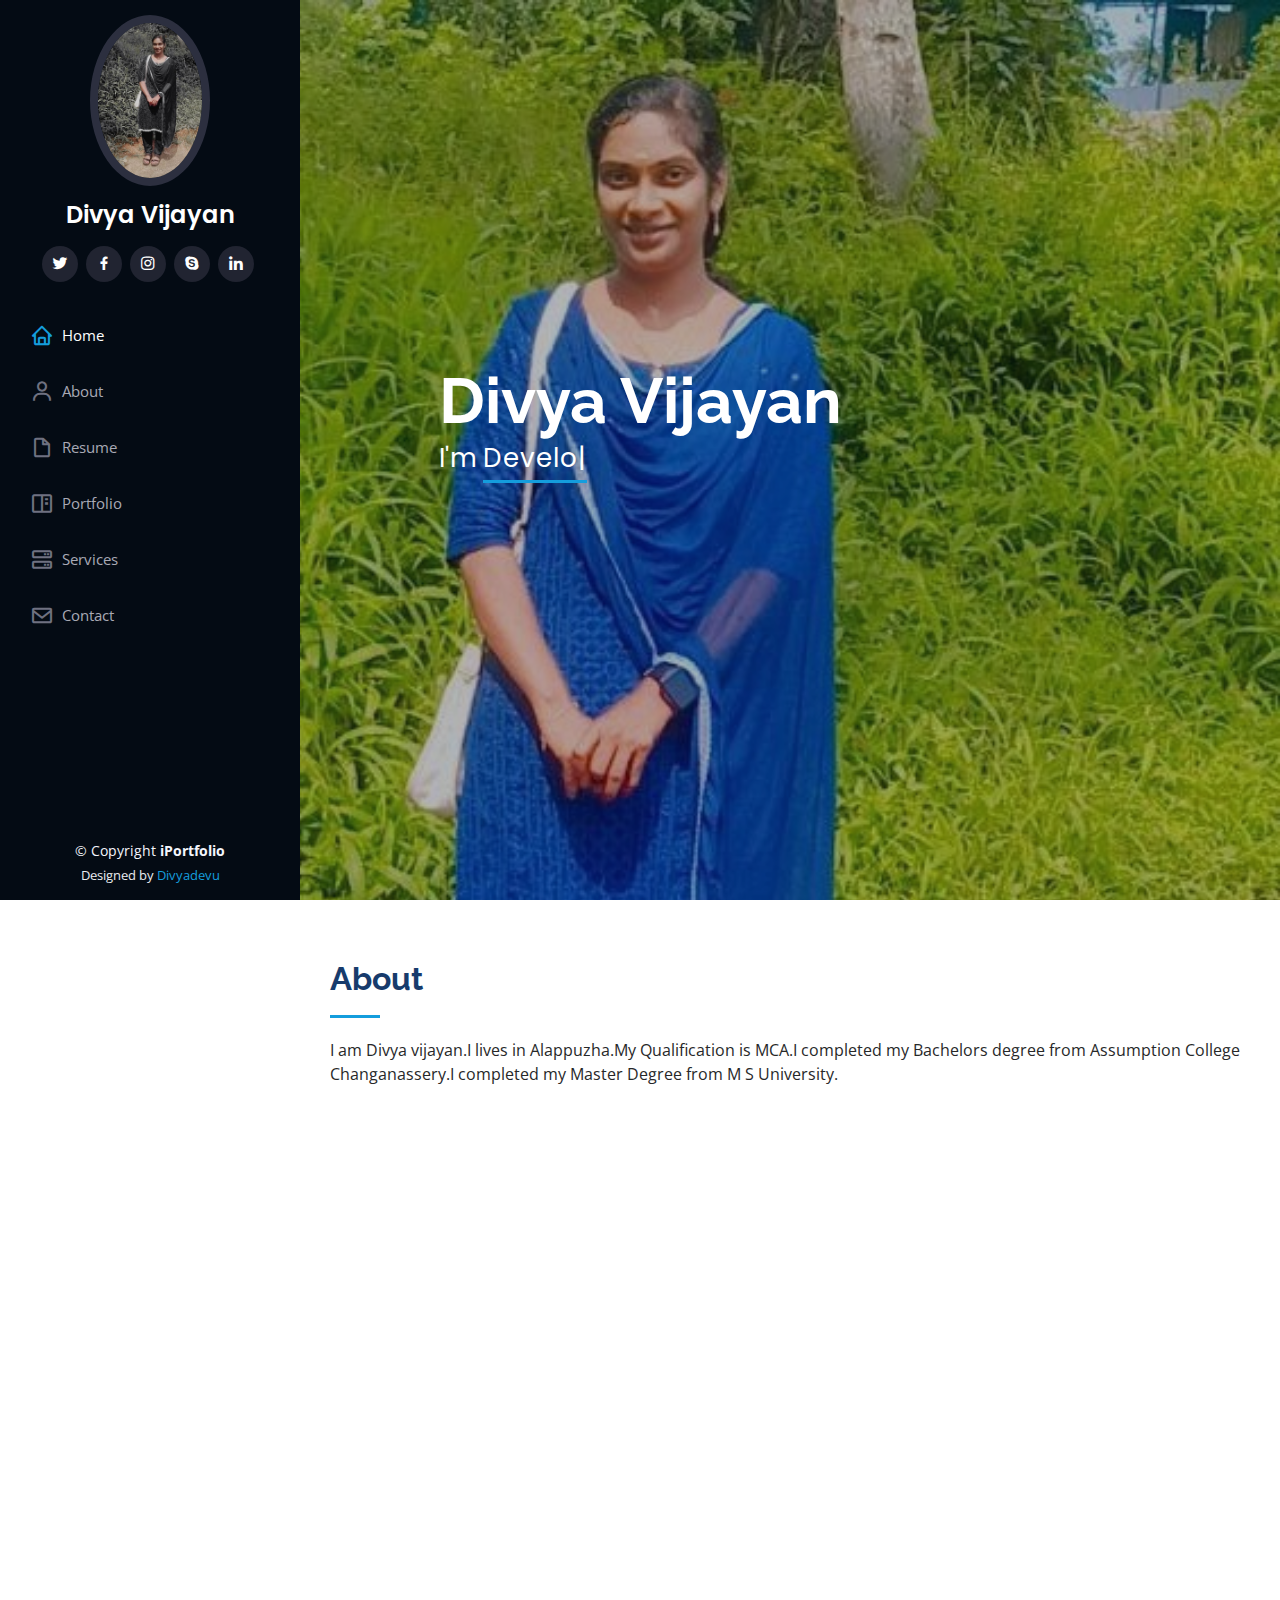
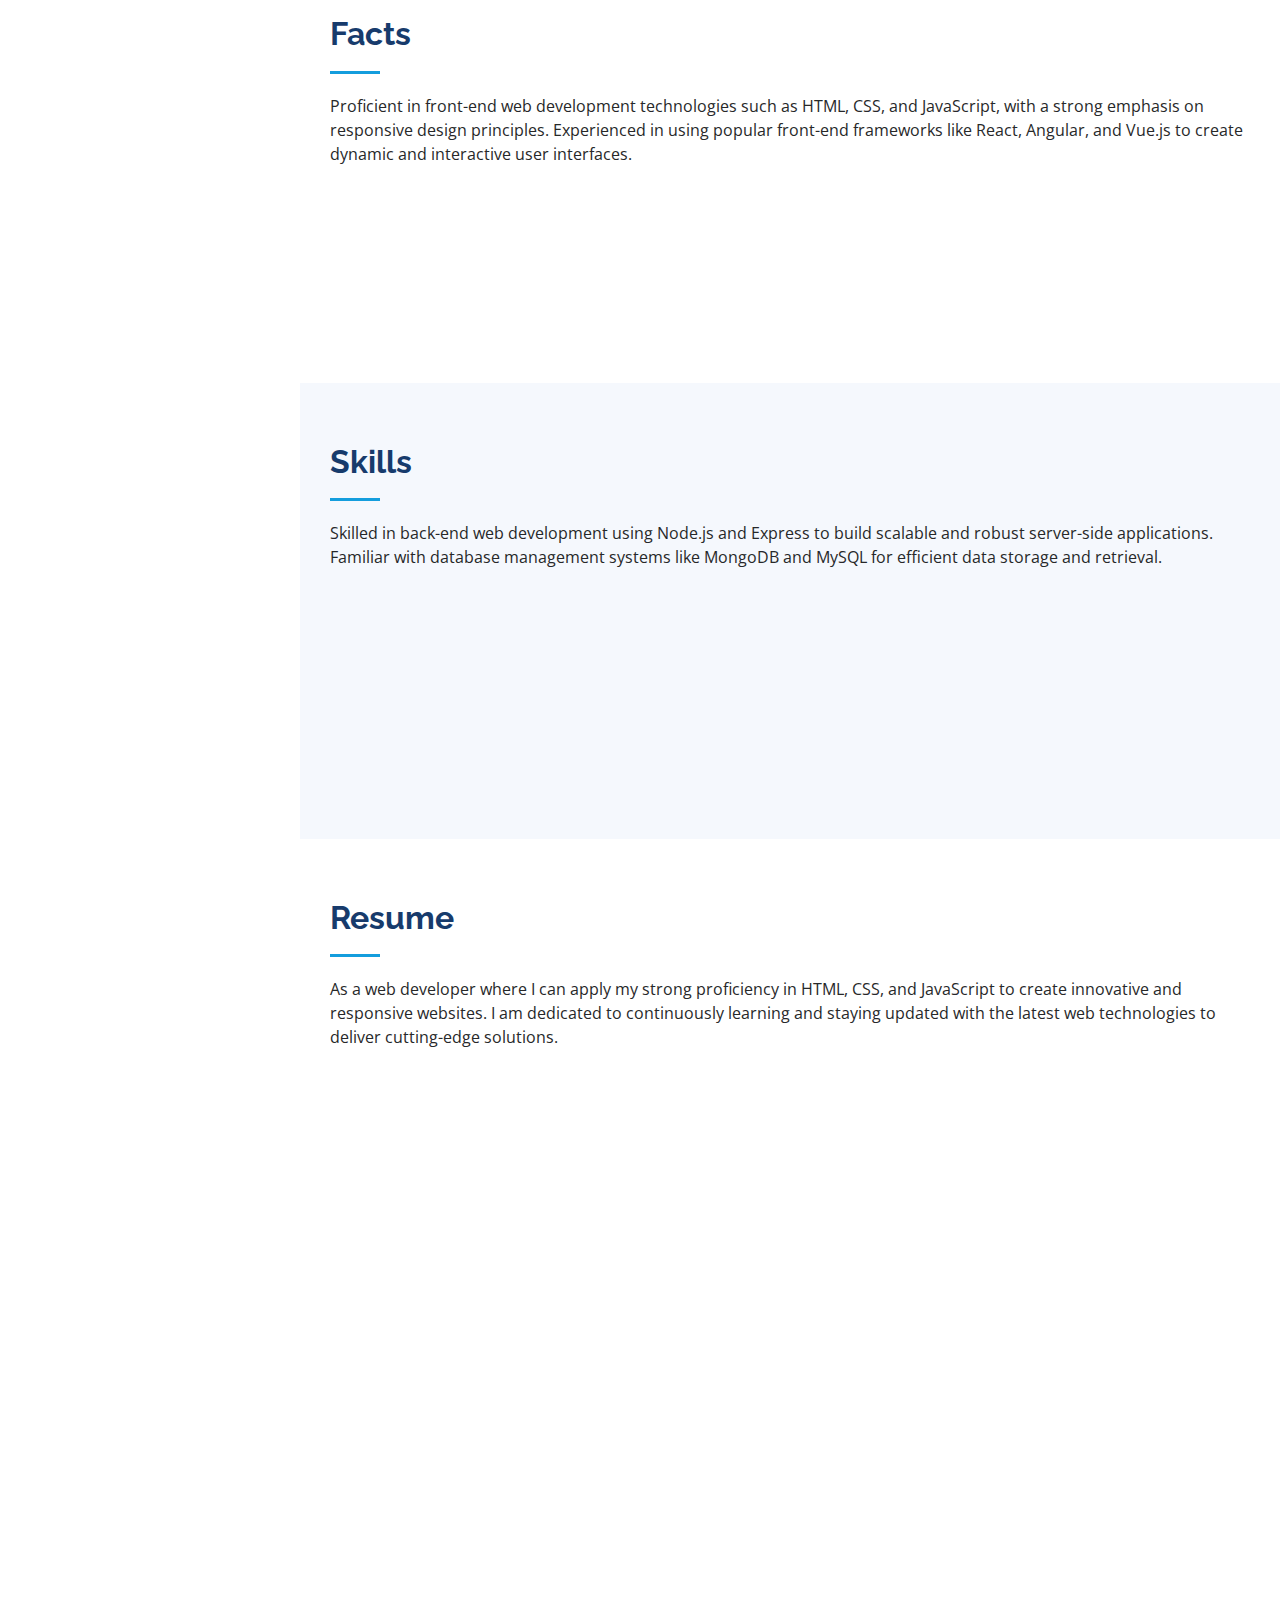
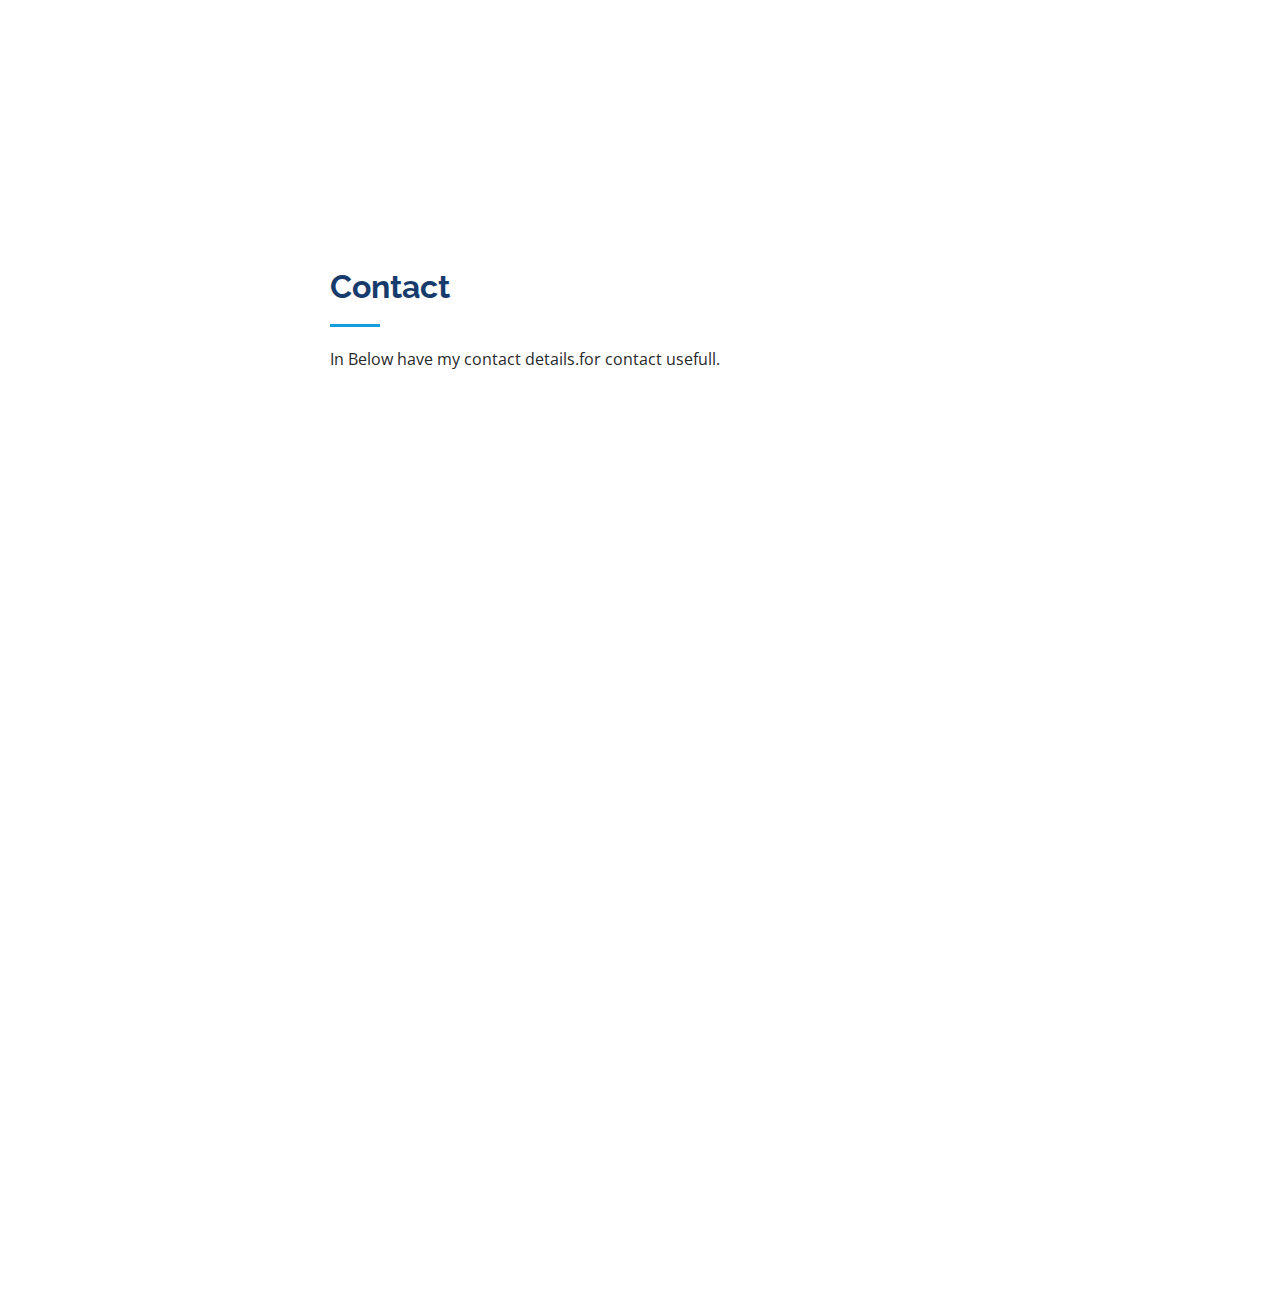
==== index.html @ 423bec18 "Initial commit" ====
<!DOCTYPE html>
<html lang="en">
    <head>
        <meta charset="utf-8" />
        <meta content="width=device-width, initial-scale=1.0" name="viewport" />

        <title>iPortfolio Bootstrap Template - Index</title>
        <meta content="" name="description" />
        <meta content="" name="keywords" />

        <!-- Favicons -->
        <link href="assets/img/favicon.png" rel="icon" />
        <link href="assets/img/apple-touch-icon.png" rel="apple-touch-icon" />

        <!-- Google Fonts -->
        <link
            href="https://fonts.googleapis.com/css?family=Open+Sans:300,300i,400,400i,600,600i,700,700i|Raleway:300,300i,400,400i,500,500i,600,600i,700,700i|Poppins:300,300i,400,400i,500,500i,600,600i,700,700i"
            rel="stylesheet"
        />

        <!-- Vendor CSS Files -->
        <link href="assets/vendor/aos/aos.css" rel="stylesheet" />
        <link href="assets/vendor/bootstrap/css/bootstrap.min.css" rel="stylesheet" />
        <link href="assets/vendor/bootstrap-icons/bootstrap-icons.css" rel="stylesheet" />
        <link href="assets/vendor/boxicons/css/boxicons.min.css" rel="stylesheet" />
        <link href="assets/vendor/glightbox/css/glightbox.min.css" rel="stylesheet" />
        <link href="assets/vendor/swiper/swiper-bundle.min.css" rel="stylesheet" />

        <!-- Template Main CSS File -->
        <link href="assets/css/style.css" rel="stylesheet" />

        <!-- =======================================================
  * Template Name: iPortfolio
  * Updated: May 30 2023 with Bootstrap v5.3.0
  * Template URL: https://bootstrapmade.com/iportfolio-bootstrap-portfolio-websites-template/
  * Author: BootstrapMade.com
  * License: https://bootstrapmade.com/license/
  ======================================================== -->
    </head>

    <body>
        <!-- ======= Mobile nav toggle button ======= -->
        <i class="bi bi-list mobile-nav-toggle d-xl-none"></i>

        <!-- ======= Header ======= -->
        <header id="header">
            <div class="d-flex flex-column">
                <div class="profile">
                    <img src="assets/img/ddd.jpg" alt="" class="img-fluid rounded-circle" />
                    <h1 class="text-light"><a href="index.html">Divya Vijayan</a></h1>
                    <div class="social-links mt-3 text-center">
                        <a href="#" class="twitter"><i class="bx bxl-twitter"></i></a>
                        <a href="#" class="facebook"><i class="bx bxl-facebook"></i></a>
                        <a href="#" class="instagram"><i class="bx bxl-instagram"></i></a>
                        <a href="#" class="google-plus"><i class="bx bxl-skype"></i></a>
                        <a href="#" class="linkedin"><i class="bx bxl-linkedin"></i></a>
                    </div>
                </div>

                <nav id="navbar" class="nav-menu navbar">
                    <ul>
                        <li>
                            <a href="#hero" class="nav-link scrollto active"
                                ><i class="bx bx-home"></i> <span>Home</span></a
                            >
                        </li>
                        <li>
                            <a href="#about" class="nav-link scrollto"><i class="bx bx-user"></i> <span>About</span></a>
                        </li>
                        <li>
                            <a href="#resume" class="nav-link scrollto"
                                ><i class="bx bx-file-blank"></i> <span>Resume</span></a
                            >
                        </li>
                        <li>
                            <a href="#portfolio" class="nav-link scrollto"
                                ><i class="bx bx-book-content"></i> <span>Portfolio</span></a
                            >
                        </li>
                        <li>
                            <a href="#services" class="nav-link scrollto"
                                ><i class="bx bx-server"></i> <span>Services</span></a
                            >
                        </li>
                        <li>
                            <a href="#contact" class="nav-link scrollto"
                                ><i class="bx bx-envelope"></i> <span>Contact</span></a
                            >
                        </li>
                    </ul>
                </nav>
                <!-- .nav-menu -->
            </div>
        </header>
        <!-- End Header -->

        <!-- ======= Hero Section ======= -->
        <section id="hero" class="d-flex flex-column justify-content-center align-items-center">
            <div class="hero-container" data-aos="fade-in">
                <h1>Divya Vijayan</h1>
                <p>I'm <span class="typed" data-typed-items="Developer, Freelancer, Photographer"></span></p>
            </div>
        </section>
        <!-- End Hero -->

        <main id="main">
            <!-- ======= About Section ======= -->
            <section id="about" class="about">
                <div class="container">
                    <div class="section-title">
                        <h2>About</h2>
                        <p>
                            I am Divya vijayan.I lives in Alappuzha.My Qualification is MCA.I completed my Bachelors degree
                            from Assumption College Changanassery.I completed my Master Degree from M S University.
                        </p>
                    </div>

                    <div class="row">
                        <div class="col-lg-4" data-aos="fade-right">
                            <img src="assets/img/profile-img1.jpg" class="img-fluid" alt="" />
                        </div>
                        <div class="col-lg-8 pt-4 pt-lg-0 content" data-aos="fade-left">
                            <h3>Web Developer.</h3>
                            <p class="fst-italic">I have 2 years of Experience in development field.</p>
                            <div class="row">
                                <div class="col-lg-6">
                                    <ul>
                                        <li>
                                            <i class="bi bi-chevron-right"></i> <strong>Birthday:</strong>
                                            <span>1 March 199</span>
                                        </li>
                                        <li>
                                            <i class="bi bi-chevron-right"></i> <strong>Website:</strong>
                                            <span>www.divyadevu.com</span>
                                        </li>
                                        <li>
                                            <i class="bi bi-chevron-right"></i> <strong>Phone:</strong>
                                            <span>+91 9656734289</span>
                                        </li>
                                        <li>
                                            <i class="bi bi-chevron-right"></i> <strong>City:</strong>
                                            <span>India, Asia</span>
                                        </li>
                                    </ul>
                                </div>
                                <div class="col-lg-6">
                                    <ul>
                                        <li><i class="bi bi-chevron-right"></i> <strong>Age:</strong> <span>30</span></li>
                                        <li>
                                            <i class="bi bi-chevron-right"></i> <strong>Degree:</strong> <span>Master</span>
                                        </li>
                                        <li>
                                            <i class="bi bi-chevron-right"></i> <strong>PhEmailone:</strong>
                                            <span>divyakalloorkattu@gmail.com</span>
                                        </li>
                                        <li>
                                            <i class="bi bi-chevron-right"></i> <strong>Freelance:</strong>
                                            <span>Available</span>
                                        </li>
                                    </ul>
                                </div>
                            </div>
                            <p>
                                Proficient in front-end web development technologies such as HTML, CSS, and JavaScript, with
                                a strong emphasis on responsive design principles.
                            </p>
                        </div>
                    </div>
                </div>
            </section>
            <!-- End About Section -->

            <!-- ======= Facts Section ======= -->
            <section id="facts" class="facts">
                <div class="container">
                    <div class="section-title">
                        <h2>Facts</h2>
                        <p>
                            Proficient in front-end web development technologies such as HTML, CSS, and JavaScript, with a
                            strong emphasis on responsive design principles. Experienced in using popular front-end
                            frameworks like React, Angular, and Vue.js to create dynamic and interactive user interfaces.
                        </p>
                    </div>

                    <div class="row no-gutters">
                        <div class="col-lg-3 col-md-6 d-md-flex align-items-md-stretch" data-aos="fade-up">
                            <div class="count-box">
                                <i class="bi bi-emoji-smile"></i>
                                <span
                                    data-purecounter-start="0"
                                    data-purecounter-end="232"
                                    data-purecounter-duration="1"
                                    class="purecounter"
                                ></span>
                                <p><strong>Happy Clients</strong></p>
                            </div>
                        </div>

                        <div
                            class="col-lg-3 col-md-6 d-md-flex align-items-md-stretch"
                            data-aos="fade-up"
                            data-aos-delay="100"
                        >
                            <div class="count-box">
                                <i class="bi bi-journal-richtext"></i>
                                <span
                                    data-purecounter-start="0"
                                    data-purecounter-end="521"
                                    data-purecounter-duration="1"
                                    class="purecounter"
                                ></span>
                                <p><strong>Projects</strong> 8</p>
                            </div>
                        </div>

                        <div
                            class="col-lg-3 col-md-6 d-md-flex align-items-md-stretch"
                            data-aos="fade-up"
                            data-aos-delay="200"
                        >
                            <div class="count-box">
                                <i class="bi bi-headset"></i>
                                <span
                                    data-purecounter-start="0"
                                    data-purecounter-end="1453"
                                    data-purecounter-duration="1"
                                    class="purecounter"
                                ></span>
                                <p><strong>12 Hours of Support</strong></p>
                            </div>
                        </div>
                    </div>
                </div>
            </section>
            <!-- End Facts Section -->

            <!-- ======= Skills Section ======= -->
            <section id="skills" class="skills section-bg">
                <div class="container">
                    <div class="section-title">
                        <h2>Skills</h2>
                        <p>
                            Skilled in back-end web development using Node.js and Express to build scalable and robust
                            server-side applications. Familiar with database management systems like MongoDB and MySQL for
                            efficient data storage and retrieval.
                        </p>
                    </div>

                    <div class="row skills-content">
                        <div class="col-lg-6" data-aos="fade-up">
                            <div class="progress">
                                <span class="skill">HTML <i class="val">100%</i></span>
                                <div class="progress-bar-wrap">
                                    <div
                                        class="progress-bar"
                                        role="progressbar"
                                        aria-valuenow="100"
                                        aria-valuemin="0"
                                        aria-valuemax="100"
                                    ></div>
                                </div>
                            </div>

                            <div class="progress">
                                <span class="skill">CSS <i class="val">90%</i></span>
                                <div class="progress-bar-wrap">
                                    <div
                                        class="progress-bar"
                                        role="progressbar"
                                        aria-valuenow="90"
                                        aria-valuemin="0"
                                        aria-valuemax="100"
                                    ></div>
                                </div>
                            </div>

                            <div class="progress">
                                <span class="skill">JavaScript <i class="val">75%</i></span>
                                <div class="progress-bar-wrap">
                                    <div
                                        class="progress-bar"
                                        role="progressbar"
                                        aria-valuenow="75"
                                        aria-valuemin="0"
                                        aria-valuemax="100"
                                    ></div>
                                </div>
                            </div>
                        </div>

                        <div class="col-lg-6" data-aos="fade-up" data-aos-delay="100">
                            <div class="progress">
                                <span class="skill">PHP <i class="val">90%</i></span>
                                <div class="progress-bar-wrap">
                                    <div
                                        class="progress-bar"
                                        role="progressbar"
                                        aria-valuenow="80"
                                        aria-valuemin="0"
                                        aria-valuemax="100"
                                    ></div>
                                </div>
                            </div>

                            <div class="progress">
                                <span class="skill">WordPress/CMS <i class="val">90%</i></span>
                                <div class="progress-bar-wrap">
                                    <div
                                        class="progress-bar"
                                        role="progressbar"
                                        aria-valuenow="90"
                                        aria-valuemin="0"
                                        aria-valuemax="100"
                                    ></div>
                                </div>
                            </div>

                            <div class="progress">
                                <span class="skill">Bootstrap<i class="val">85%</i></span>
                                <div class="progress-bar-wrap">
                                    <div
                                        class="progress-bar"
                                        role="progressbar"
                                        aria-valuenow="55"
                                        aria-valuemin="0"
                                        aria-valuemax="100"
                                    ></div>
                                </div>
                            </div>
                        </div>
                    </div>
                </div>
            </section>
            <!-- End Skills Section -->

            <!-- ======= Resume Section ======= -->
            <section id="resume" class="resume">
                <div class="container">
                    <div class="section-title">
                        <h2>Resume</h2>
                        <p>
                            As a web developer where I can apply my strong proficiency in HTML, CSS, and JavaScript to
                            create innovative and responsive websites. I am dedicated to continuously learning and staying
                            updated with the latest web technologies to deliver cutting-edge solutions.
                        </p>
                    </div>

                    <div class="row">
                        <div class="col-lg-6" data-aos="fade-up">
                            <h3 class="resume-title">Sumary</h3>
                            <div class="resume-item pb-0">
                                <h4>Divya Vijayan</h4>
                                <p>
                                    <em
                                        >Innovative and deadline-driven web veloper with years of experience designing and
                                        developping from initial concept to final, polished deliverable.</em
                                    >
                                </p>
                                <ul>
                                    <li>City,Chengannur</li>
                                    <li>8921954051</li>
                                    <li>divyakalloorkattu@gmail.com</li>
                                </ul>
                            </div>

                            <h3 class="resume-title">Education</h3>
                            <div class="resume-item">
                                <h4>Master of Computer Science</h4>
                                <h5>2016 - 2018</h5>
                                <p><em>MS University Tamilnadu (in distance)</em></p>
                                <p>My Masters Degree is taken at distance.</p>
                            </div>
                            <div class="resume-item">
                                <h4>Bachelors degree</h4>
                                <h5>2010 - 2013</h5>
                                <p><em>Assumption College changanassery.</em></p>
                                <p>Computer Science is the main subject</p>
                            </div>
                        </div>
                        <div class="col-lg-6" data-aos="fade-up" data-aos-delay="100">
                            <h3 class="resume-title">Professional Experience</h3>
                            <div class="resume-item">
                                <h4>Faculty at Computer Science Department</h4>
                                <h5>2016 - 2020</h5>
                                <p><em>Chengannur ,Alappuzha </em></p>
                                <ul>
                                    <li>I have 5 Years of Experience in teaching filed</li>
                                    <li>Support for MS Office Lab</li>
                                </ul>
                            </div>
                            <div class="resume-item">
                                <h4>Web Developer</h4>
                                <h5>2020 - 2023</h5>
                                <p><em>SERT Chengannur</em></p>
                                <ul>
                                    <li>I am woring as a Project Supporter for Computer Science Batch</li>
                                    <li>I already Managed Lot of Students.</li>
                                </ul>
                            </div>
                        </div>
                    </div>
                </div>
            </section>
            <!-- End Resume Section -->

            <!-- ======= Contact Section ======= -->
            <section id="contact" class="contact">
                <div class="container">
                    <div class="section-title">
                        <h2>Contact</h2>
                        <p>In Below have my contact details.for contact usefull.</p>
                    </div>

                    <div class="row" data-aos="fade-in">
                        <div class="col-lg-5 d-flex align-items-stretch">
                            <div class="info">
                                <div class="address">
                                    <i class="bi bi-geo-alt"></i>
                                    <h4>Location:</h4>
                                    <p>Chengannur,Alappuzha,Kerala</p>
                                </div>

                                <div class="email">
                                    <i class="bi bi-envelope"></i>
                                    <h4>Email:</h4>
                                    <p>divyakalloorkattu@gmail.com</p>
                                </div>

                                <div class="phone">
                                    <i class="bi bi-phone"></i>
                                    <h4>Call:</h4>
                                    <p>+91 9656734289 / +91 8921954051</p>
                                </div>

                                <iframe
                                    src="https://www.google.com/maps/embed?pb=!1m18!1m12!1m3!1d15748.394155784825!2d76.6125584!3d9.3245364!2m3!1f0!2f0!3f0!3m2!1i1024!2i768!4f13.1!3m3!1m2!1s0x3b0622eb1a82ef97%3A0xf573ccb29d01a039!2sChengannur%2C%20Kerala!5e0!3m2!1sen!2sin!4v1687541942249!5m2!1sen!2sin"
                                    width="600"
                                    height="450"
                                    style="border: 0"
                                    allowfullscreen=""
                                    loading="lazy"
                                    referrerpolicy="no-referrer-when-downgrade"
                                ></iframe>
                            </div>
                        </div>

                        <div class="col-lg-7 mt-5 mt-lg-0 d-flex align-items-stretch">
                            <form action="forms/contact.php" method="post" role="form" class="php-email-form">
                                <div class="row">
                                    <div class="form-group col-md-6">
                                        <label for="name">Your Name</label>
                                        <input type="text" name="name" class="form-control" id="name" required />
                                    </div>
                                    <div class="form-group col-md-6">
                                        <label for="name">Your Email</label>
                                        <input type="email" class="form-control" name="email" id="email" required />
                                    </div>
                                </div>
                                <div class="form-group">
                                    <label for="name">Subject</label>
                                    <input type="text" class="form-control" name="subject" id="subject" required />
                                </div>
                                <div class="form-group">
                                    <label for="name">Message</label>
                                    <textarea class="form-control" name="message" rows="10" required></textarea>
                                </div>
                                <div class="my-3">
                                    <div class="loading">Loading</div>
                                    <div class="error-message"></div>
                                    <div class="sent-message">Your message has been sent. Thank you!</div>
                                </div>
                                <div class="text-center"><button type="submit">Send Message</button></div>
                            </form>
                        </div>
                    </div>
                </div>
            </section>
            <!-- End Contact Section -->
        </main>
        <!-- End #main -->

        <!-- ======= Footer ======= -->
        <footer id="footer">
            <div class="container">
                <div class="copyright">
                    &copy; Copyright <strong><span>iPortfolio</span></strong>
                </div>
                <div class="credits">
                    <!-- All the links in the footer should remain intact. -->
                    <!-- You can delete the links only if you purchased the pro version. -->
                    <!-- Licensing information: https://bootstrapmade.com/license/ -->
                    <!-- Purchase the pro version with working PHP/AJAX contact form: https://bootstrapmade.com/iportfolio-bootstrap-portfolio-websites-template/ -->
                    Designed by <a href="https://bootstrapmade.com/">Divyadevu</a>
                </div>
            </div>
        </footer>
        <!-- End  Footer -->

        <a href="#" class="back-to-top d-flex align-items-center justify-content-center"
            ><i class="bi bi-arrow-up-short"></i
        ></a>

        <!-- Vendor JS Files -->
        <script src="assets/vendor/purecounter/purecounter_vanilla.js"></script>
        <script src="assets/vendor/aos/aos.js"></script>
        <script src="assets/vendor/bootstrap/js/bootstrap.bundle.min.js"></script>
        <script src="assets/vendor/glightbox/js/glightbox.min.js"></script>
        <script src="assets/vendor/isotope-layout/isotope.pkgd.min.js"></script>
        <script src="assets/vendor/swiper/swiper-bundle.min.js"></script>
        <script src="assets/vendor/typed.js/typed.umd.js"></script>
        <script src="assets/vendor/waypoints/noframework.waypoints.js"></script>
        <script src="assets/vendor/php-email-form/validate.js"></script>

        <!-- Template Main JS File -->
        <script src="assets/js/main.js"></script>
    </body>
</html>
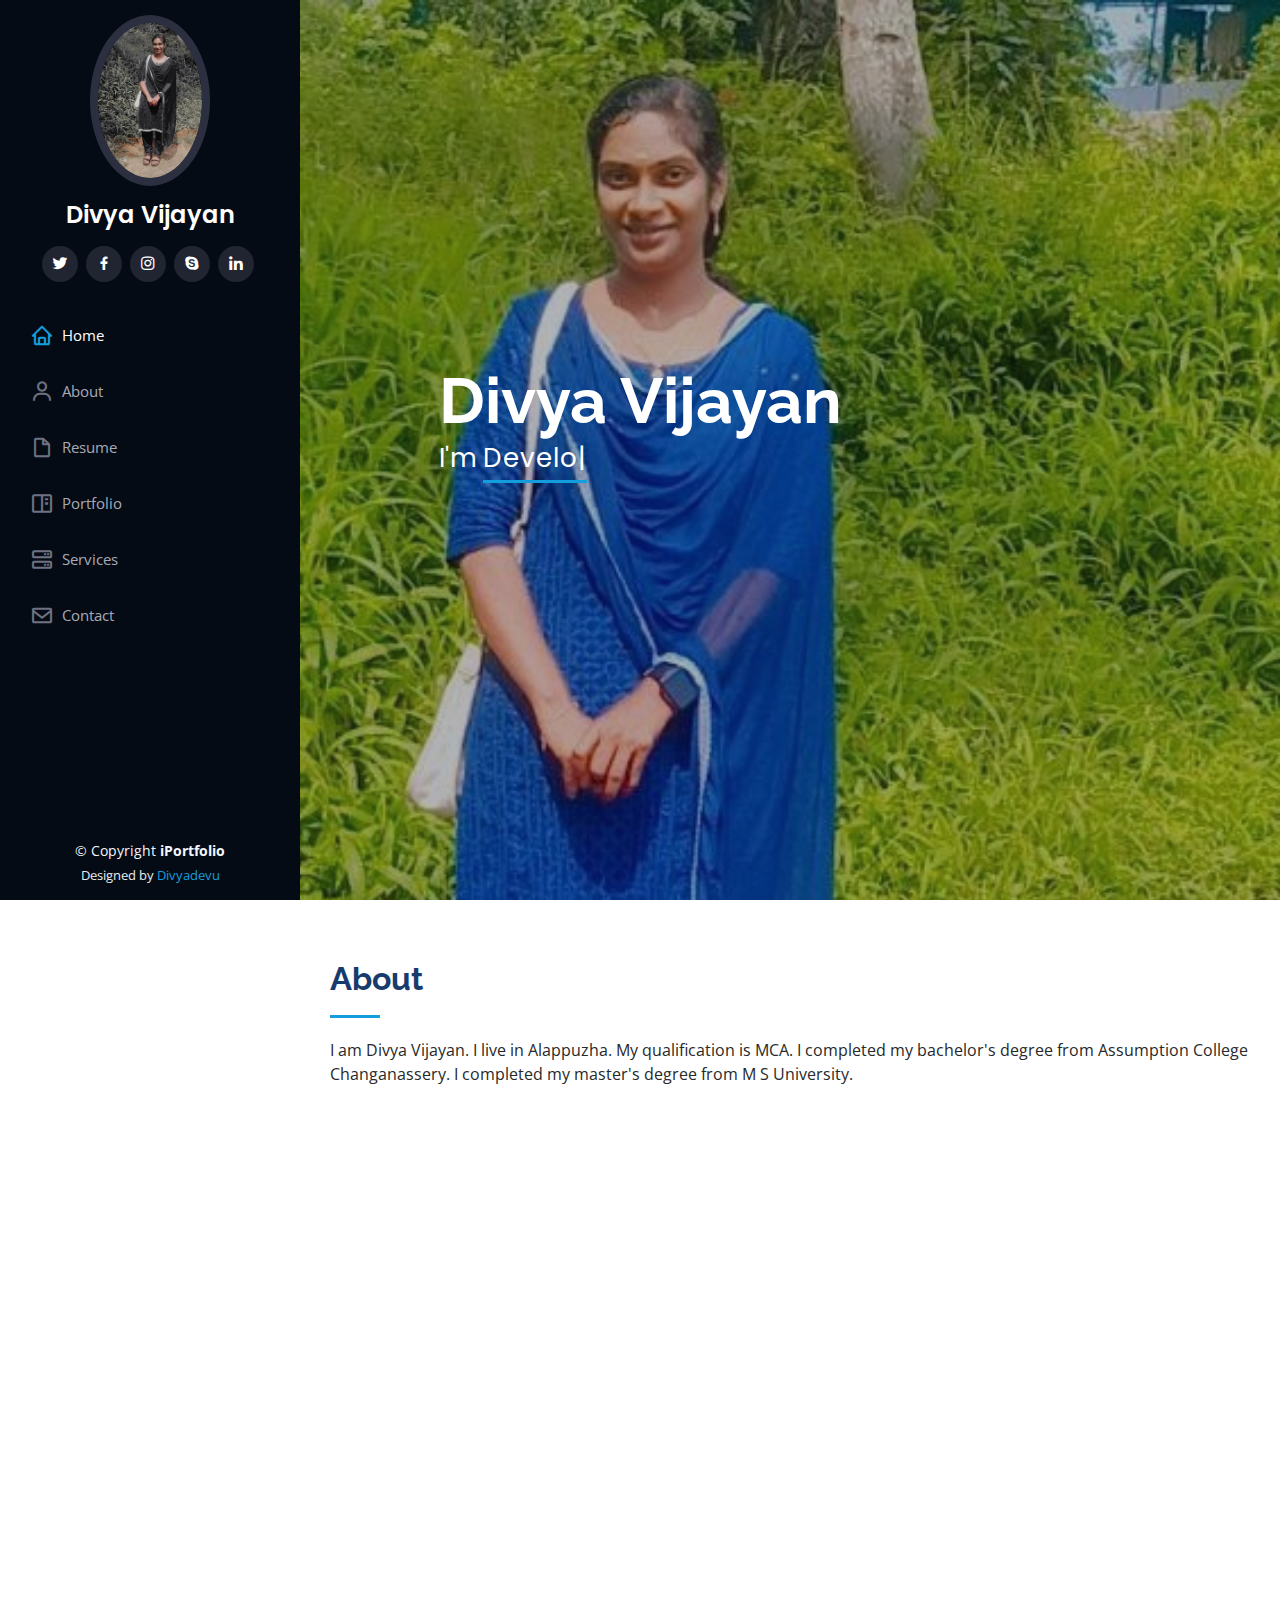
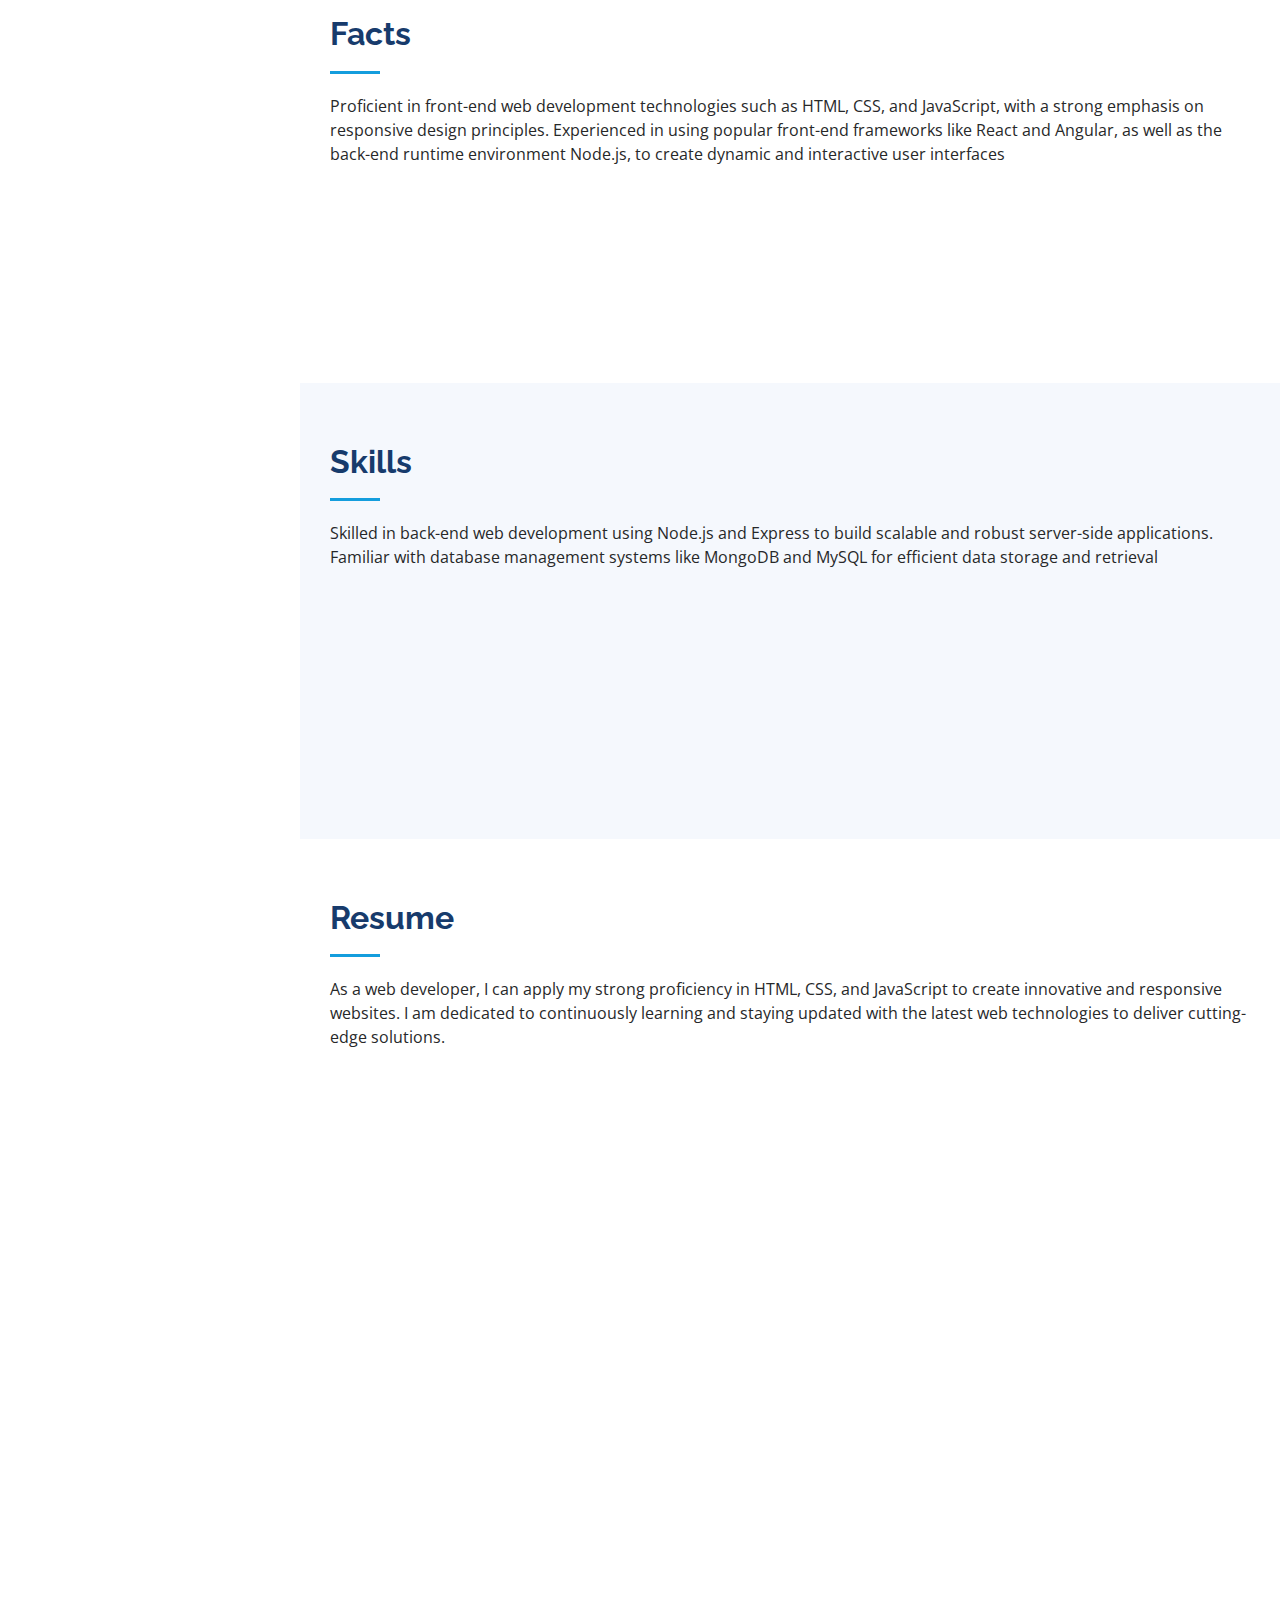
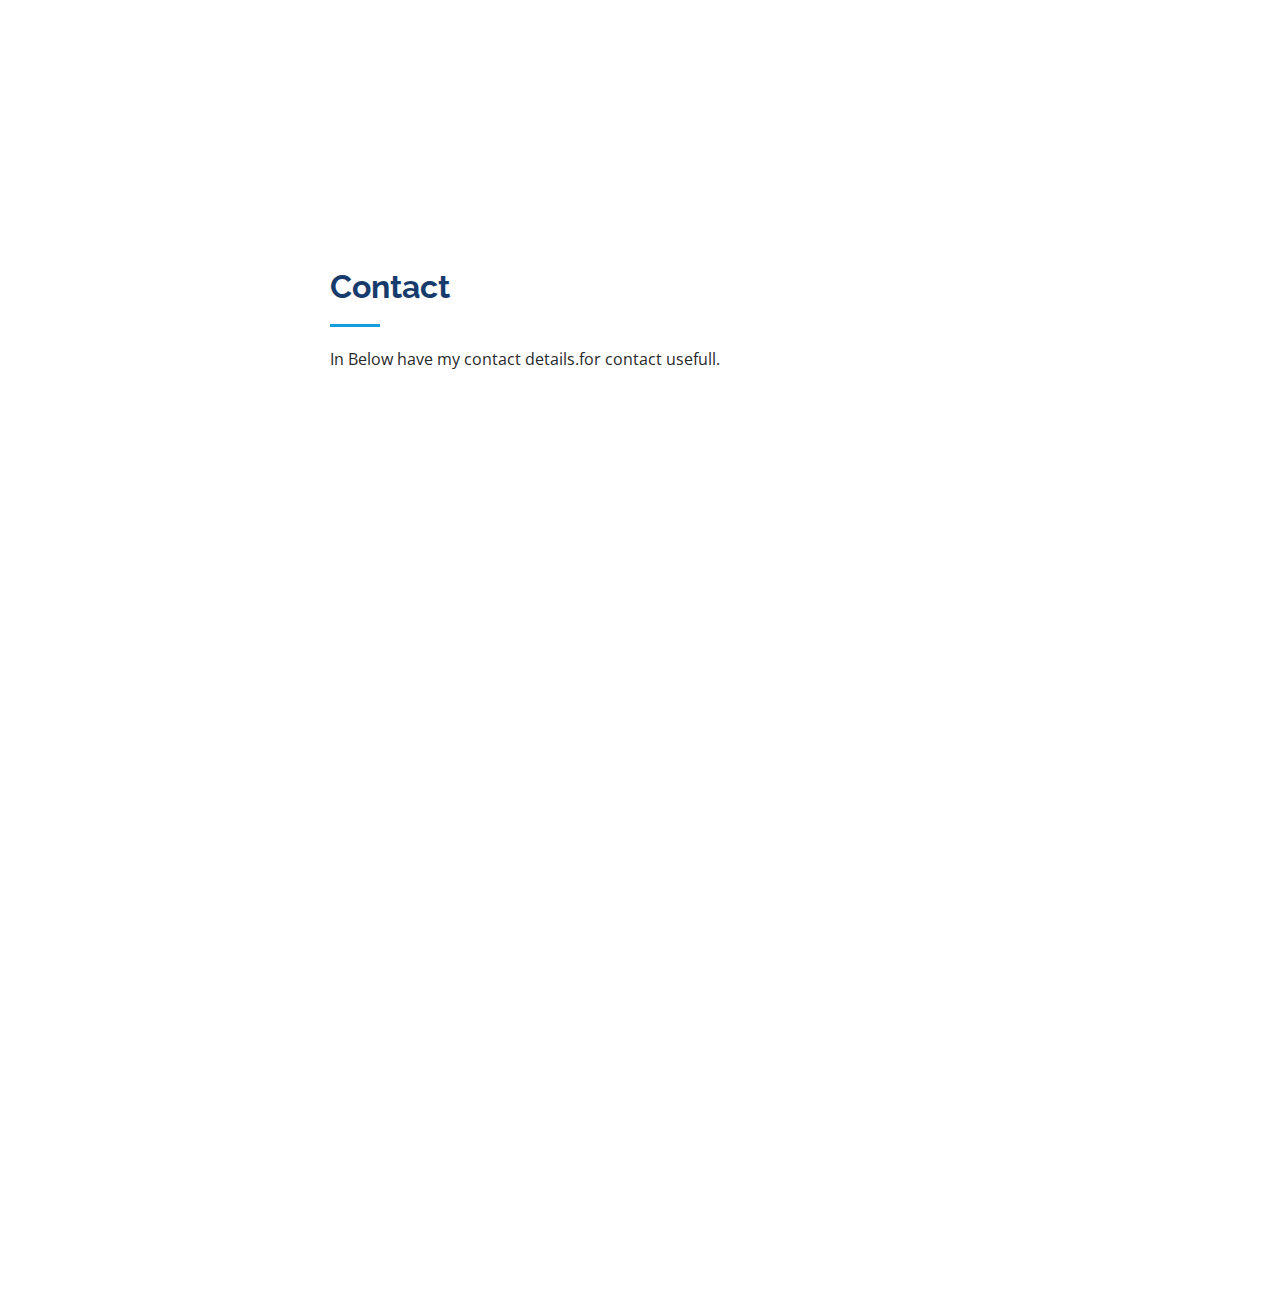
==== commit e4261441: "Add files via upload" ====
--- a/index.html
+++ b/index.html
@@ -1,517 +1,539 @@
-<!DOCTYPE html>
-<html lang="en">
-    <head>
-        <meta charset="utf-8" />
-        <meta content="width=device-width, initial-scale=1.0" name="viewport" />
-
-        <title>iPortfolio Bootstrap Template - Index</title>
-        <meta content="" name="description" />
-        <meta content="" name="keywords" />
-
-        <!-- Favicons -->
-        <link href="assets/img/favicon.png" rel="icon" />
-        <link href="assets/img/apple-touch-icon.png" rel="apple-touch-icon" />
-
-        <!-- Google Fonts -->
-        <link
-            href="https://fonts.googleapis.com/css?family=Open+Sans:300,300i,400,400i,600,600i,700,700i|Raleway:300,300i,400,400i,500,500i,600,600i,700,700i|Poppins:300,300i,400,400i,500,500i,600,600i,700,700i"
-            rel="stylesheet"
-        />
-
-        <!-- Vendor CSS Files -->
-        <link href="assets/vendor/aos/aos.css" rel="stylesheet" />
-        <link href="assets/vendor/bootstrap/css/bootstrap.min.css" rel="stylesheet" />
-        <link href="assets/vendor/bootstrap-icons/bootstrap-icons.css" rel="stylesheet" />
-        <link href="assets/vendor/boxicons/css/boxicons.min.css" rel="stylesheet" />
-        <link href="assets/vendor/glightbox/css/glightbox.min.css" rel="stylesheet" />
-        <link href="assets/vendor/swiper/swiper-bundle.min.css" rel="stylesheet" />
-
-        <!-- Template Main CSS File -->
-        <link href="assets/css/style.css" rel="stylesheet" />
-
-        <!-- =======================================================
-  * Template Name: iPortfolio
-  * Updated: May 30 2023 with Bootstrap v5.3.0
-  * Template URL: https://bootstrapmade.com/iportfolio-bootstrap-portfolio-websites-template/
-  * Author: BootstrapMade.com
-  * License: https://bootstrapmade.com/license/
-  ======================================================== -->
-    </head>
-
-    <body>
-        <!-- ======= Mobile nav toggle button ======= -->
-        <i class="bi bi-list mobile-nav-toggle d-xl-none"></i>
-
-        <!-- ======= Header ======= -->
-        <header id="header">
-            <div class="d-flex flex-column">
-                <div class="profile">
-                    <img src="assets/img/ddd.jpg" alt="" class="img-fluid rounded-circle" />
-                    <h1 class="text-light"><a href="index.html">Divya Vijayan</a></h1>
-                    <div class="social-links mt-3 text-center">
-                        <a href="#" class="twitter"><i class="bx bxl-twitter"></i></a>
-                        <a href="#" class="facebook"><i class="bx bxl-facebook"></i></a>
-                        <a href="#" class="instagram"><i class="bx bxl-instagram"></i></a>
-                        <a href="#" class="google-plus"><i class="bx bxl-skype"></i></a>
-                        <a href="#" class="linkedin"><i class="bx bxl-linkedin"></i></a>
-                    </div>
-                </div>
-
-                <nav id="navbar" class="nav-menu navbar">
-                    <ul>
-                        <li>
-                            <a href="#hero" class="nav-link scrollto active"
-                                ><i class="bx bx-home"></i> <span>Home</span></a
-                            >
-                        </li>
-                        <li>
-                            <a href="#about" class="nav-link scrollto"><i class="bx bx-user"></i> <span>About</span></a>
-                        </li>
-                        <li>
-                            <a href="#resume" class="nav-link scrollto"
-                                ><i class="bx bx-file-blank"></i> <span>Resume</span></a
-                            >
-                        </li>
-                        <li>
-                            <a href="#portfolio" class="nav-link scrollto"
-                                ><i class="bx bx-book-content"></i> <span>Portfolio</span></a
-                            >
-                        </li>
-                        <li>
-                            <a href="#services" class="nav-link scrollto"
-                                ><i class="bx bx-server"></i> <span>Services</span></a
-                            >
-                        </li>
-                        <li>
-                            <a href="#contact" class="nav-link scrollto"
-                                ><i class="bx bx-envelope"></i> <span>Contact</span></a
-                            >
-                        </li>
-                    </ul>
-                </nav>
-                <!-- .nav-menu -->
-            </div>
-        </header>
-        <!-- End Header -->
-
-        <!-- ======= Hero Section ======= -->
-        <section id="hero" class="d-flex flex-column justify-content-center align-items-center">
-            <div class="hero-container" data-aos="fade-in">
-                <h1>Divya Vijayan</h1>
-                <p>I'm <span class="typed" data-typed-items="Developer, Freelancer, Photographer"></span></p>
-            </div>
-        </section>
-        <!-- End Hero -->
-
-        <main id="main">
-            <!-- ======= About Section ======= -->
-            <section id="about" class="about">
-                <div class="container">
-                    <div class="section-title">
-                        <h2>About</h2>
-                        <p>
-                            I am Divya vijayan.I lives in Alappuzha.My Qualification is MCA.I completed my Bachelors degree
-                            from Assumption College Changanassery.I completed my Master Degree from M S University.
-                        </p>
-                    </div>
-
-                    <div class="row">
-                        <div class="col-lg-4" data-aos="fade-right">
-                            <img src="assets/img/profile-img1.jpg" class="img-fluid" alt="" />
-                        </div>
-                        <div class="col-lg-8 pt-4 pt-lg-0 content" data-aos="fade-left">
-                            <h3>Web Developer.</h3>
-                            <p class="fst-italic">I have 2 years of Experience in development field.</p>
-                            <div class="row">
-                                <div class="col-lg-6">
-                                    <ul>
-                                        <li>
-                                            <i class="bi bi-chevron-right"></i> <strong>Birthday:</strong>
-                                            <span>1 March 199</span>
-                                        </li>
-                                        <li>
-                                            <i class="bi bi-chevron-right"></i> <strong>Website:</strong>
-                                            <span>www.divyadevu.com</span>
-                                        </li>
-                                        <li>
-                                            <i class="bi bi-chevron-right"></i> <strong>Phone:</strong>
-                                            <span>+91 9656734289</span>
-                                        </li>
-                                        <li>
-                                            <i class="bi bi-chevron-right"></i> <strong>City:</strong>
-                                            <span>India, Asia</span>
-                                        </li>
-                                    </ul>
-                                </div>
-                                <div class="col-lg-6">
-                                    <ul>
-                                        <li><i class="bi bi-chevron-right"></i> <strong>Age:</strong> <span>30</span></li>
-                                        <li>
-                                            <i class="bi bi-chevron-right"></i> <strong>Degree:</strong> <span>Master</span>
-                                        </li>
-                                        <li>
-                                            <i class="bi bi-chevron-right"></i> <strong>PhEmailone:</strong>
-                                            <span>divyakalloorkattu@gmail.com</span>
-                                        </li>
-                                        <li>
-                                            <i class="bi bi-chevron-right"></i> <strong>Freelance:</strong>
-                                            <span>Available</span>
-                                        </li>
-                                    </ul>
-                                </div>
-                            </div>
-                            <p>
-                                Proficient in front-end web development technologies such as HTML, CSS, and JavaScript, with
-                                a strong emphasis on responsive design principles.
-                            </p>
-                        </div>
-                    </div>
-                </div>
-            </section>
-            <!-- End About Section -->
-
-            <!-- ======= Facts Section ======= -->
-            <section id="facts" class="facts">
-                <div class="container">
-                    <div class="section-title">
-                        <h2>Facts</h2>
-                        <p>
-                            Proficient in front-end web development technologies such as HTML, CSS, and JavaScript, with a
-                            strong emphasis on responsive design principles. Experienced in using popular front-end
-                            frameworks like React, Angular, and Vue.js to create dynamic and interactive user interfaces.
-                        </p>
-                    </div>
-
-                    <div class="row no-gutters">
-                        <div class="col-lg-3 col-md-6 d-md-flex align-items-md-stretch" data-aos="fade-up">
-                            <div class="count-box">
-                                <i class="bi bi-emoji-smile"></i>
-                                <span
-                                    data-purecounter-start="0"
-                                    data-purecounter-end="232"
-                                    data-purecounter-duration="1"
-                                    class="purecounter"
-                                ></span>
-                                <p><strong>Happy Clients</strong></p>
-                            </div>
-                        </div>
-
-                        <div
-                            class="col-lg-3 col-md-6 d-md-flex align-items-md-stretch"
-                            data-aos="fade-up"
-                            data-aos-delay="100"
-                        >
-                            <div class="count-box">
-                                <i class="bi bi-journal-richtext"></i>
-                                <span
-                                    data-purecounter-start="0"
-                                    data-purecounter-end="521"
-                                    data-purecounter-duration="1"
-                                    class="purecounter"
-                                ></span>
-                                <p><strong>Projects</strong> 8</p>
-                            </div>
-                        </div>
-
-                        <div
-                            class="col-lg-3 col-md-6 d-md-flex align-items-md-stretch"
-                            data-aos="fade-up"
-                            data-aos-delay="200"
-                        >
-                            <div class="count-box">
-                                <i class="bi bi-headset"></i>
-                                <span
-                                    data-purecounter-start="0"
-                                    data-purecounter-end="1453"
-                                    data-purecounter-duration="1"
-                                    class="purecounter"
-                                ></span>
-                                <p><strong>12 Hours of Support</strong></p>
-                            </div>
-                        </div>
-                    </div>
-                </div>
-            </section>
-            <!-- End Facts Section -->
-
-            <!-- ======= Skills Section ======= -->
-            <section id="skills" class="skills section-bg">
-                <div class="container">
-                    <div class="section-title">
-                        <h2>Skills</h2>
-                        <p>
-                            Skilled in back-end web development using Node.js and Express to build scalable and robust
-                            server-side applications. Familiar with database management systems like MongoDB and MySQL for
-                            efficient data storage and retrieval.
-                        </p>
-                    </div>
-
-                    <div class="row skills-content">
-                        <div class="col-lg-6" data-aos="fade-up">
-                            <div class="progress">
-                                <span class="skill">HTML <i class="val">100%</i></span>
-                                <div class="progress-bar-wrap">
-                                    <div
-                                        class="progress-bar"
-                                        role="progressbar"
-                                        aria-valuenow="100"
-                                        aria-valuemin="0"
-                                        aria-valuemax="100"
-                                    ></div>
-                                </div>
-                            </div>
-
-                            <div class="progress">
-                                <span class="skill">CSS <i class="val">90%</i></span>
-                                <div class="progress-bar-wrap">
-                                    <div
-                                        class="progress-bar"
-                                        role="progressbar"
-                                        aria-valuenow="90"
-                                        aria-valuemin="0"
-                                        aria-valuemax="100"
-                                    ></div>
-                                </div>
-                            </div>
-
-                            <div class="progress">
-                                <span class="skill">JavaScript <i class="val">75%</i></span>
-                                <div class="progress-bar-wrap">
-                                    <div
-                                        class="progress-bar"
-                                        role="progressbar"
-                                        aria-valuenow="75"
-                                        aria-valuemin="0"
-                                        aria-valuemax="100"
-                                    ></div>
-                                </div>
-                            </div>
-                        </div>
-
-                        <div class="col-lg-6" data-aos="fade-up" data-aos-delay="100">
-                            <div class="progress">
-                                <span class="skill">PHP <i class="val">90%</i></span>
-                                <div class="progress-bar-wrap">
-                                    <div
-                                        class="progress-bar"
-                                        role="progressbar"
-                                        aria-valuenow="80"
-                                        aria-valuemin="0"
-                                        aria-valuemax="100"
-                                    ></div>
-                                </div>
-                            </div>
-
-                            <div class="progress">
-                                <span class="skill">WordPress/CMS <i class="val">90%</i></span>
-                                <div class="progress-bar-wrap">
-                                    <div
-                                        class="progress-bar"
-                                        role="progressbar"
-                                        aria-valuenow="90"
-                                        aria-valuemin="0"
-                                        aria-valuemax="100"
-                                    ></div>
-                                </div>
-                            </div>
-
-                            <div class="progress">
-                                <span class="skill">Bootstrap<i class="val">85%</i></span>
-                                <div class="progress-bar-wrap">
-                                    <div
-                                        class="progress-bar"
-                                        role="progressbar"
-                                        aria-valuenow="55"
-                                        aria-valuemin="0"
-                                        aria-valuemax="100"
-                                    ></div>
-                                </div>
-                            </div>
-                        </div>
-                    </div>
-                </div>
-            </section>
-            <!-- End Skills Section -->
-
-            <!-- ======= Resume Section ======= -->
-            <section id="resume" class="resume">
-                <div class="container">
-                    <div class="section-title">
-                        <h2>Resume</h2>
-                        <p>
-                            As a web developer where I can apply my strong proficiency in HTML, CSS, and JavaScript to
-                            create innovative and responsive websites. I am dedicated to continuously learning and staying
-                            updated with the latest web technologies to deliver cutting-edge solutions.
-                        </p>
-                    </div>
-
-                    <div class="row">
-                        <div class="col-lg-6" data-aos="fade-up">
-                            <h3 class="resume-title">Sumary</h3>
-                            <div class="resume-item pb-0">
-                                <h4>Divya Vijayan</h4>
-                                <p>
-                                    <em
-                                        >Innovative and deadline-driven web veloper with years of experience designing and
-                                        developping from initial concept to final, polished deliverable.</em
-                                    >
-                                </p>
-                                <ul>
-                                    <li>City,Chengannur</li>
-                                    <li>8921954051</li>
-                                    <li>divyakalloorkattu@gmail.com</li>
-                                </ul>
-                            </div>
-
-                            <h3 class="resume-title">Education</h3>
-                            <div class="resume-item">
-                                <h4>Master of Computer Science</h4>
-                                <h5>2016 - 2018</h5>
-                                <p><em>MS University Tamilnadu (in distance)</em></p>
-                                <p>My Masters Degree is taken at distance.</p>
-                            </div>
-                            <div class="resume-item">
-                                <h4>Bachelors degree</h4>
-                                <h5>2010 - 2013</h5>
-                                <p><em>Assumption College changanassery.</em></p>
-                                <p>Computer Science is the main subject</p>
-                            </div>
-                        </div>
-                        <div class="col-lg-6" data-aos="fade-up" data-aos-delay="100">
-                            <h3 class="resume-title">Professional Experience</h3>
-                            <div class="resume-item">
-                                <h4>Faculty at Computer Science Department</h4>
-                                <h5>2016 - 2020</h5>
-                                <p><em>Chengannur ,Alappuzha </em></p>
-                                <ul>
-                                    <li>I have 5 Years of Experience in teaching filed</li>
-                                    <li>Support for MS Office Lab</li>
-                                </ul>
-                            </div>
-                            <div class="resume-item">
-                                <h4>Web Developer</h4>
-                                <h5>2020 - 2023</h5>
-                                <p><em>SERT Chengannur</em></p>
-                                <ul>
-                                    <li>I am woring as a Project Supporter for Computer Science Batch</li>
-                                    <li>I already Managed Lot of Students.</li>
-                                </ul>
-                            </div>
-                        </div>
-                    </div>
-                </div>
-            </section>
-            <!-- End Resume Section -->
-
-            <!-- ======= Contact Section ======= -->
-            <section id="contact" class="contact">
-                <div class="container">
-                    <div class="section-title">
-                        <h2>Contact</h2>
-                        <p>In Below have my contact details.for contact usefull.</p>
-                    </div>
-
-                    <div class="row" data-aos="fade-in">
-                        <div class="col-lg-5 d-flex align-items-stretch">
-                            <div class="info">
-                                <div class="address">
-                                    <i class="bi bi-geo-alt"></i>
-                                    <h4>Location:</h4>
-                                    <p>Chengannur,Alappuzha,Kerala</p>
-                                </div>
-
-                                <div class="email">
-                                    <i class="bi bi-envelope"></i>
-                                    <h4>Email:</h4>
-                                    <p>divyakalloorkattu@gmail.com</p>
-                                </div>
-
-                                <div class="phone">
-                                    <i class="bi bi-phone"></i>
-                                    <h4>Call:</h4>
-                                    <p>+91 9656734289 / +91 8921954051</p>
-                                </div>
-
-                                <iframe
-                                    src="https://www.google.com/maps/embed?pb=!1m18!1m12!1m3!1d15748.394155784825!2d76.6125584!3d9.3245364!2m3!1f0!2f0!3f0!3m2!1i1024!2i768!4f13.1!3m3!1m2!1s0x3b0622eb1a82ef97%3A0xf573ccb29d01a039!2sChengannur%2C%20Kerala!5e0!3m2!1sen!2sin!4v1687541942249!5m2!1sen!2sin"
-                                    width="600"
-                                    height="450"
-                                    style="border: 0"
-                                    allowfullscreen=""
-                                    loading="lazy"
-                                    referrerpolicy="no-referrer-when-downgrade"
-                                ></iframe>
-                            </div>
-                        </div>
-
-                        <div class="col-lg-7 mt-5 mt-lg-0 d-flex align-items-stretch">
-                            <form action="forms/contact.php" method="post" role="form" class="php-email-form">
-                                <div class="row">
-                                    <div class="form-group col-md-6">
-                                        <label for="name">Your Name</label>
-                                        <input type="text" name="name" class="form-control" id="name" required />
-                                    </div>
-                                    <div class="form-group col-md-6">
-                                        <label for="name">Your Email</label>
-                                        <input type="email" class="form-control" name="email" id="email" required />
-                                    </div>
-                                </div>
-                                <div class="form-group">
-                                    <label for="name">Subject</label>
-                                    <input type="text" class="form-control" name="subject" id="subject" required />
-                                </div>
-                                <div class="form-group">
-                                    <label for="name">Message</label>
-                                    <textarea class="form-control" name="message" rows="10" required></textarea>
-                                </div>
-                                <div class="my-3">
-                                    <div class="loading">Loading</div>
-                                    <div class="error-message"></div>
-                                    <div class="sent-message">Your message has been sent. Thank you!</div>
-                                </div>
-                                <div class="text-center"><button type="submit">Send Message</button></div>
-                            </form>
-                        </div>
-                    </div>
-                </div>
-            </section>
-            <!-- End Contact Section -->
-        </main>
-        <!-- End #main -->
-
-        <!-- ======= Footer ======= -->
-        <footer id="footer">
-            <div class="container">
-                <div class="copyright">
-                    &copy; Copyright <strong><span>iPortfolio</span></strong>
-                </div>
-                <div class="credits">
-                    <!-- All the links in the footer should remain intact. -->
-                    <!-- You can delete the links only if you purchased the pro version. -->
-                    <!-- Licensing information: https://bootstrapmade.com/license/ -->
-                    <!-- Purchase the pro version with working PHP/AJAX contact form: https://bootstrapmade.com/iportfolio-bootstrap-portfolio-websites-template/ -->
-                    Designed by <a href="https://bootstrapmade.com/">Divyadevu</a>
-                </div>
-            </div>
-        </footer>
-        <!-- End  Footer -->
-
-        <a href="#" class="back-to-top d-flex align-items-center justify-content-center"
-            ><i class="bi bi-arrow-up-short"></i
-        ></a>
-
-        <!-- Vendor JS Files -->
-        <script src="assets/vendor/purecounter/purecounter_vanilla.js"></script>
-        <script src="assets/vendor/aos/aos.js"></script>
-        <script src="assets/vendor/bootstrap/js/bootstrap.bundle.min.js"></script>
-        <script src="assets/vendor/glightbox/js/glightbox.min.js"></script>
-        <script src="assets/vendor/isotope-layout/isotope.pkgd.min.js"></script>
-        <script src="assets/vendor/swiper/swiper-bundle.min.js"></script>
-        <script src="assets/vendor/typed.js/typed.umd.js"></script>
-        <script src="assets/vendor/waypoints/noframework.waypoints.js"></script>
-        <script src="assets/vendor/php-email-form/validate.js"></script>
-
-        <!-- Template Main JS File -->
-        <script src="assets/js/main.js"></script>
-    </body>
-</html>
+<!DOCTYPE html>
+<html lang="en">
+    <head>
+        <meta charset="utf-8" />
+        <meta content="width=device-width, initial-scale=1.0" name="viewport" />
+
+        <title>iPortfolio Bootstrap Template - Index</title>
+        <meta content="" name="description" />
+        <meta content="" name="keywords" />
+
+        <!-- Favicons -->
+        <link href="assets/img/favicon.png" rel="icon" />
+        <link href="assets/img/apple-touch-icon.png" rel="apple-touch-icon" />
+
+        <!-- Google Fonts -->
+        <link
+            href="https://fonts.googleapis.com/css?family=Open+Sans:300,300i,400,400i,600,600i,700,700i|Raleway:300,300i,400,400i,500,500i,600,600i,700,700i|Poppins:300,300i,400,400i,500,500i,600,600i,700,700i"
+            rel="stylesheet"
+        />
+
+        <!-- Vendor CSS Files -->
+        <link href="assets/vendor/aos/aos.css" rel="stylesheet" />
+        <link href="assets/vendor/bootstrap/css/bootstrap.min.css" rel="stylesheet" />
+        <link href="assets/vendor/bootstrap-icons/bootstrap-icons.css" rel="stylesheet" />
+        <link href="assets/vendor/boxicons/css/boxicons.min.css" rel="stylesheet" />
+        <link href="assets/vendor/glightbox/css/glightbox.min.css" rel="stylesheet" />
+        <link href="assets/vendor/swiper/swiper-bundle.min.css" rel="stylesheet" />
+
+        <!-- Template Main CSS File -->
+        <link href="assets/css/style.css" rel="stylesheet" />
+
+        <script>
+            (function () {
+                emailjs.init("YOUR_USER_ID_HERE");
+            })();
+        </script>
+        <!-- =======================================================
+  * Template Name: iPortfolio
+  * Updated: May 30 2023 with Bootstrap v5.3.0
+  * Template URL: https://bootstrapmade.com/iportfolio-bootstrap-portfolio-websites-template/
+  * Author: BootstrapMade.com
+  * License: https://bootstrapmade.com/license/
+  ======================================================== -->
+    </head>
+
+    <body>
+        <!-- ======= Mobile nav toggle button ======= -->
+        <i class="bi bi-list mobile-nav-toggle d-xl-none"></i>
+
+        <!-- ======= Header ======= -->
+        <header id="header">
+            <div class="d-flex flex-column">
+                <div class="profile">
+                    <img src="assets/img/ddd.jpg" alt="" class="img-fluid rounded-circle" />
+                    <h1 class="text-light"><a href="index.html">Divya Vijayan</a></h1>
+                    <div class="social-links mt-3 text-center">
+                        <a href="#" class="twitter"><i class="bx bxl-twitter"></i></a>
+                        <a href="#" class="facebook"><i class="bx bxl-facebook"></i></a>
+                        <a href="#" class="instagram"><i class="bx bxl-instagram"></i></a>
+                        <a href="#" class="google-plus"><i class="bx bxl-skype"></i></a>
+                        <a href="#" class="linkedin"><i class="bx bxl-linkedin"></i></a>
+                    </div>
+                </div>
+
+                <nav id="navbar" class="nav-menu navbar">
+                    <ul>
+                        <li>
+                            <a href="#hero" class="nav-link scrollto active"
+                                ><i class="bx bx-home"></i> <span>Home</span></a
+                            >
+                        </li>
+                        <li>
+                            <a href="#about" class="nav-link scrollto"><i class="bx bx-user"></i> <span>About</span></a>
+                        </li>
+                        <li>
+                            <a href="#resume" class="nav-link scrollto"
+                                ><i class="bx bx-file-blank"></i> <span>Resume</span></a
+                            >
+                        </li>
+                        <li>
+                            <a href="#portfolio" class="nav-link scrollto"
+                                ><i class="bx bx-book-content"></i> <span>Portfolio</span></a
+                            >
+                        </li>
+                        <li>
+                            <a href="#services" class="nav-link scrollto"
+                                ><i class="bx bx-server"></i> <span>Services</span></a
+                            >
+                        </li>
+                        <li>
+                            <a href="#contact" class="nav-link scrollto"
+                                ><i class="bx bx-envelope"></i> <span>Contact</span></a
+                            >
+                        </li>
+                    </ul>
+                </nav>
+                <!-- .nav-menu -->
+            </div>
+        </header>
+        <!-- End Header -->
+
+        <!-- ======= Hero Section ======= -->
+        <section id="hero" class="d-flex flex-column justify-content-center align-items-center">
+            <div class="hero-container" data-aos="fade-in">
+                <h1>Divya Vijayan</h1>
+                <p>I'm <span class="typed" data-typed-items="Developer, Freelancer, Photographer"></span></p>
+            </div>
+        </section>
+        <!-- End Hero -->
+
+        <main id="main">
+            <!-- ======= About Section ======= -->
+            <section id="about" class="about">
+                <div class="container">
+                    <div class="section-title">
+                        <h2>About</h2>
+                        <p>
+                            I am Divya Vijayan. I live in Alappuzha. My qualification is MCA. I completed my bachelor's
+                            degree from Assumption College Changanassery. I completed my master's degree from M S
+                            University.
+                        </p>
+                    </div>
+
+                    <div class="row">
+                        <div class="col-lg-4" data-aos="fade-right">
+                            <img src="assets/img/profile-img1.jpg" class="img-fluid" alt="" />
+                        </div>
+                        <div class="col-lg-8 pt-4 pt-lg-0 content" data-aos="fade-left">
+                            <h3>Web Developer.</h3>
+                            <p class="fst-italic">I have 2 years of experience in the development field.</p>
+                            <div class="row">
+                                <div class="col-lg-6">
+                                    <ul>
+                                        <li>
+                                            <i class="bi bi-chevron-right"></i> <strong>Birthday:</strong>
+                                            <span>1 March 1992</span>
+                                        </li>
+                                        <li>
+                                            <i class="bi bi-chevron-right"></i> <strong>Website:</strong>
+                                            <span>Currently Updating</span>
+                                        </li>
+                                        <li>
+                                            <i class="bi bi-chevron-right"></i> <strong>Phone:</strong>
+                                            <span>+91 9656734289</span>
+                                        </li>
+                                        <li>
+                                            <i class="bi bi-chevron-right"></i> <strong>City:</strong>
+                                            <span>India, Asia</span>
+                                        </li>
+                                    </ul>
+                                </div>
+                                <div class="col-lg-6">
+                                    <ul>
+                                        <li><i class="bi bi-chevron-right"></i> <strong>Age:</strong> <span>30</span></li>
+                                        <li>
+                                            <i class="bi bi-chevron-right"></i> <strong>Degree:</strong> <span>Master</span>
+                                        </li>
+                                        <li>
+                                            <i class="bi bi-chevron-right"></i> <strong>Email:</strong>
+                                            <span>divyakalloorkattu@gmail.com</span>
+                                        </li>
+                                        <li>
+                                            <i class="bi bi-chevron-right"></i> <strong>Freelance:</strong>
+                                            <span>Available</span>
+                                        </li>
+                                    </ul>
+                                </div>
+                            </div>
+                            <p>
+                                Proficient in front-end web development technologies such as HTML, CSS, and JavaScript, with
+                                a strong emphasis on responsive design principles.
+                            </p>
+                        </div>
+                    </div>
+                </div>
+            </section>
+            <!-- End About Section -->
+
+            <!-- ======= Facts Section ======= -->
+            <section id="facts" class="facts">
+                <div class="container">
+                    <div class="section-title">
+                        <h2>Facts</h2>
+                        <p>
+                            Proficient in front-end web development technologies such as HTML, CSS, and JavaScript, with a
+                            strong emphasis on responsive design principles. Experienced in using popular front-end
+                            frameworks like React and Angular, as well as the back-end runtime environment Node.js, to
+                            create dynamic and interactive user interfaces
+                        </p>
+                    </div>
+
+                    <div class="row no-gutters">
+                        <div class="col-lg-3 col-md-6 d-md-flex align-items-md-stretch" data-aos="fade-up">
+                            <div class="count-box">
+                                <i class="bi bi-emoji-smile"></i>
+                                <span
+                                    data-purecounter-start="0"
+                                    data-purecounter-end="232"
+                                    data-purecounter-duration="1"
+                                    class="purecounter"
+                                ></span>
+                                <p><strong>Happy Clients</strong></p>
+                            </div>
+                        </div>
+
+                        <div
+                            class="col-lg-3 col-md-6 d-md-flex align-items-md-stretch"
+                            data-aos="fade-up"
+                            data-aos-delay="100"
+                        >
+                            <div class="count-box">
+                                <i class="bi bi-journal-richtext"></i>
+                                <span
+                                    data-purecounter-start="0"
+                                    data-purecounter-end="521"
+                                    data-purecounter-duration="1"
+                                    class="purecounter"
+                                ></span>
+                                <p><strong>Projects</strong> 8</p>
+                            </div>
+                        </div>
+
+                        <div
+                            class="col-lg-3 col-md-6 d-md-flex align-items-md-stretch"
+                            data-aos="fade-up"
+                            data-aos-delay="200"
+                        >
+                            <div class="count-box">
+                                <i class="bi bi-headset"></i>
+                                <span
+                                    data-purecounter-start="0"
+                                    data-purecounter-end="1453"
+                                    data-purecounter-duration="1"
+                                    class="purecounter"
+                                ></span>
+                                <p><strong>12 Hours of Support</strong></p>
+                            </div>
+                        </div>
+                    </div>
+                </div>
+            </section>
+            <!-- End Facts Section -->
+
+            <!-- ======= Skills Section ======= -->
+            <section id="skills" class="skills section-bg">
+                <div class="container">
+                    <div class="section-title">
+                        <h2>Skills</h2>
+                        <p>
+                            Skilled in back-end web development using Node.js and Express to build scalable and robust
+                            server-side applications. Familiar with database management systems like MongoDB and MySQL for
+                            efficient data storage and retrieval
+                        </p>
+                    </div>
+
+                    <div class="row skills-content">
+                        <div class="col-lg-6" data-aos="fade-up">
+                            <div class="progress">
+                                <span class="skill">HTML <i class="val">100%</i></span>
+                                <div class="progress-bar-wrap">
+                                    <div
+                                        class="progress-bar"
+                                        role="progressbar"
+                                        aria-valuenow="100"
+                                        aria-valuemin="0"
+                                        aria-valuemax="100"
+                                    ></div>
+                                </div>
+                            </div>
+
+                            <div class="progress">
+                                <span class="skill">CSS <i class="val">90%</i></span>
+                                <div class="progress-bar-wrap">
+                                    <div
+                                        class="progress-bar"
+                                        role="progressbar"
+                                        aria-valuenow="90"
+                                        aria-valuemin="0"
+                                        aria-valuemax="100"
+                                    ></div>
+                                </div>
+                            </div>
+
+                            <div class="progress">
+                                <span class="skill">JavaScript <i class="val">75%</i></span>
+                                <div class="progress-bar-wrap">
+                                    <div
+                                        class="progress-bar"
+                                        role="progressbar"
+                                        aria-valuenow="75"
+                                        aria-valuemin="0"
+                                        aria-valuemax="100"
+                                    ></div>
+                                </div>
+                            </div>
+                        </div>
+
+                        <div class="col-lg-6" data-aos="fade-up" data-aos-delay="100">
+                            <div class="progress">
+                                <span class="skill">PHP <i class="val">90%</i></span>
+                                <div class="progress-bar-wrap">
+                                    <div
+                                        class="progress-bar"
+                                        role="progressbar"
+                                        aria-valuenow="80"
+                                        aria-valuemin="0"
+                                        aria-valuemax="100"
+                                    ></div>
+                                </div>
+                            </div>
+
+                            <div class="progress">
+                                <span class="skill">Node.js & Express <i class="val">90%</i></span>
+                                <div class="progress-bar-wrap">
+                                    <div
+                                        class="progress-bar"
+                                        role="progressbar"
+                                        aria-valuenow="90"
+                                        aria-valuemin="0"
+                                        aria-valuemax="100"
+                                    ></div>
+                                </div>
+                            </div>
+
+                            <div class="progress">
+                                <span class="skill">Bootstrap<i class="val">85%</i></span>
+                                <div class="progress-bar-wrap">
+                                    <div
+                                        class="progress-bar"
+                                        role="progressbar"
+                                        aria-valuenow="55"
+                                        aria-valuemin="0"
+                                        aria-valuemax="100"
+                                    ></div>
+                                </div>
+                            </div>
+                        </div>
+                    </div>
+                </div>
+            </section>
+            <!-- End Skills Section -->
+
+            <!-- ======= Resume Section ======= -->
+            <section id="resume" class="resume">
+                <div class="container">
+                    <div class="section-title">
+                        <h2>Resume</h2>
+                        <p>
+                            As a web developer, I can apply my strong proficiency in HTML, CSS, and JavaScript to create
+                            innovative and responsive websites. I am dedicated to continuously learning and staying updated
+                            with the latest web technologies to deliver cutting-edge solutions.
+                        </p>
+                    </div>
+
+                    <div class="row">
+                        <div class="col-lg-6" data-aos="fade-up">
+                            <h3 class="resume-title">Sumary</h3>
+                            <div class="resume-item pb-0">
+                                <h4>Divya Vijayan</h4>
+                                <p>
+                                    <em
+                                        >Innovative and deadline-driven web developer with years of experience designing and
+                                        developing from initial concept to final, polished deliverable.
+                                    </em>
+                                </p>
+                                <ul>
+                                    <li>City,Chengannur</li>
+                                    <li>8921954051</li>
+                                    <li>divyakalloorkattu@gmail.com</li>
+                                </ul>
+                            </div>
+
+                            <h3 class="resume-title">Education</h3>
+                            <div class="resume-item">
+                                <h4>Master of Computer Science</h4>
+                                <h5>2016 - 2018</h5>
+                                <p><em>MS University Tamilnadu (in distance)</em></p>
+                                <p>My Masters Degree is taken at distance.</p>
+                            </div>
+                            <div class="resume-item">
+                                <h4>Bachelors degree</h4>
+                                <h5>2010 - 2013</h5>
+                                <p><em>Assumption College changanassery.</em></p>
+                                <p>Computer Science is the main subject</p>
+                            </div>
+                        </div>
+                        <div class="col-lg-6" data-aos="fade-up" data-aos-delay="100">
+                            <h3 class="resume-title">Professional Experience</h3>
+                            <div class="resume-item">
+                                <h4>Faculty at Computer Science Department</h4>
+                                <h5>2016 - 2020</h5>
+                                <p><em>Chengannur ,Alappuzha </em></p>
+                                <ul>
+                                    <li>I have 5 Years of Experience in teaching filed</li>
+                                    <li>Support for MS Office Lab</li>
+                                </ul>
+                            </div>
+                            <div class="resume-item">
+                                <h4>Web Developer</h4>
+                                <h5>2020 - 2023</h5>
+                                <p><em>SERT Chengannur</em></p>
+                                <ul>
+                                    <li>I am working as a Project Supporter for the Computer Science batch</li>
+                                    <li>I have already managed a lot of students.</li>
+                                </ul>
+                            </div>
+                        </div>
+                    </div>
+                </div>
+            </section>
+            <!-- End Resume Section -->
+
+            <!-- ======= Contact Section ======= -->
+            <section id="contact" class="contact">
+                <div class="container">
+                    <div class="section-title">
+                        <h2>Contact</h2>
+                        <p>In Below have my contact details.for contact usefull.</p>
+                    </div>
+
+                    <div class="row" data-aos="fade-in">
+                        <div class="col-lg-5 d-flex align-items-stretch">
+                            <div class="info">
+                                <div class="address">
+                                    <i class="bi bi-geo-alt"></i>
+                                    <h4>Location:</h4>
+                                    <p>Chengannur,Alappuzha,Kerala</p>
+                                </div>
+
+                                <div class="email">
+                                    <i class="bi bi-envelope"></i>
+                                    <h4>Email:</h4>
+                                    <p>divyakalloorkattu@gmail.com</p>
+                                </div>
+
+                                <div class="phone">
+                                    <i class="bi bi-phone"></i>
+                                    <h4>Call:</h4>
+                                    <p>+91 9656734289 / +91 8921954051</p>
+                                </div>
+
+                                <iframe
+                                    src="https://www.google.com/maps/embed?pb=!1m18!1m12!1m3!1d15748.394155784825!2d76.6125584!3d9.3245364!2m3!1f0!2f0!3f0!3m2!1i1024!2i768!4f13.1!3m3!1m2!1s0x3b0622eb1a82ef97%3A0xf573ccb29d01a039!2sChengannur%2C%20Kerala!5e0!3m2!1sen!2sin!4v1687541942249!5m2!1sen!2sin"
+                                    width="600"
+                                    height="450"
+                                    style="border: 0"
+                                    allowfullscreen=""
+                                    loading="lazy"
+                                    referrerpolicy="no-referrer-when-downgrade"
+                                ></iframe>
+                            </div>
+                        </div>
+
+                        <div class="col-lg-7 mt-5 mt-lg-0 d-flex align-items-stretch">
+                            <form
+                                name="name"
+                                id="contact-form"
+                                action="forms/contact.php"
+                                method="post"
+                                role="form"
+                                class="php-email-form"
+                            >
+                                <div class="row">
+                                    <div class="form-group col-md-6">
+                                        <label for="name">Your Name</label>
+                                        <input
+                                            type="text"
+                                            value="name"
+                                            name="name"
+                                            class="form-control"
+                                            id="name"
+                                            required
+                                        />
+                                    </div>
+                                    <div class="form-group col-md-6">
+                                        <label for="name">Your Email</label>
+                                        <input type="email" class="form-control" name="email" id="email" required />
+                                    </div>
+                                </div>
+                                <div class="form-group">
+                                    <label for="name">Subject</label>
+                                    <input type="text" class="form-control" name="subject" id="subject" required />
+                                </div>
+                                <div class="form-group">
+                                    <label for="name">Message</label>
+                                    <textarea class="form-control" name="message" rows="10" required></textarea>
+                                </div>
+                                <div class="my-3">
+                                    <div class="loading">Loading</div>
+                                    <div class="error-message"></div>
+                                    <div class="sent-message">Your message has been sent. Thank you!</div>
+                                </div>
+                                <div class="text-center"><button type="submit">Send Message</button></div>
+                            </form>
+                        </div>
+                    </div>
+                </div>
+            </section>
+            <!-- End Contact Section -->
+        </main>
+        <!-- End #main -->
+
+        <!-- ======= Footer ======= -->
+        <footer id="footer">
+            <div class="container">
+                <div class="copyright">
+                    &copy; Copyright <strong><span>iPortfolio</span></strong>
+                </div>
+                <div class="credits">
+                    <!-- All the links in the footer should remain intact. -->
+                    <!-- You can delete the links only if you purchased the pro version. -->
+                    <!-- Licensing information: https://bootstrapmade.com/license/ -->
+                    <!-- Purchase the pro version with working PHP/AJAX contact form: https://bootstrapmade.com/iportfolio-bootstrap-portfolio-websites-template/ -->
+                    Designed by <a href="https://bootstrapmade.com/">Divyadevu</a>
+                </div>
+            </div>
+        </footer>
+        <!-- End  Footer -->
+
+        <a href="#" class="back-to-top d-flex align-items-center justify-content-center"
+            ><i class="bi bi-arrow-up-short"></i
+        ></a>
+
+        <!-- Vendor JS Files -->
+        <script src="https://cdn.emailjs.com/dist/email.min.js"></script>
+        <script src="assets/vendor/purecounter/purecounter_vanilla.js"></script>
+        <script src="assets/vendor/aos/aos.js"></script>
+        <script src="assets/vendor/bootstrap/js/bootstrap.bundle.min.js"></script>
+        <script src="assets/vendor/glightbox/js/glightbox.min.js"></script>
+        <script src="assets/vendor/isotope-layout/isotope.pkgd.min.js"></script>
+        <script src="assets/vendor/swiper/swiper-bundle.min.js"></script>
+        <script src="assets/vendor/typed.js/typed.umd.js"></script>
+        <script src="assets/vendor/waypoints/noframework.waypoints.js"></script>
+        <script src="assets/vendor/php-email-form/validate.js"></script>
+
+        <!-- Template Main JS File -->
+        <script src="assets/js/main.js"></script>
+    </body>
+</html>
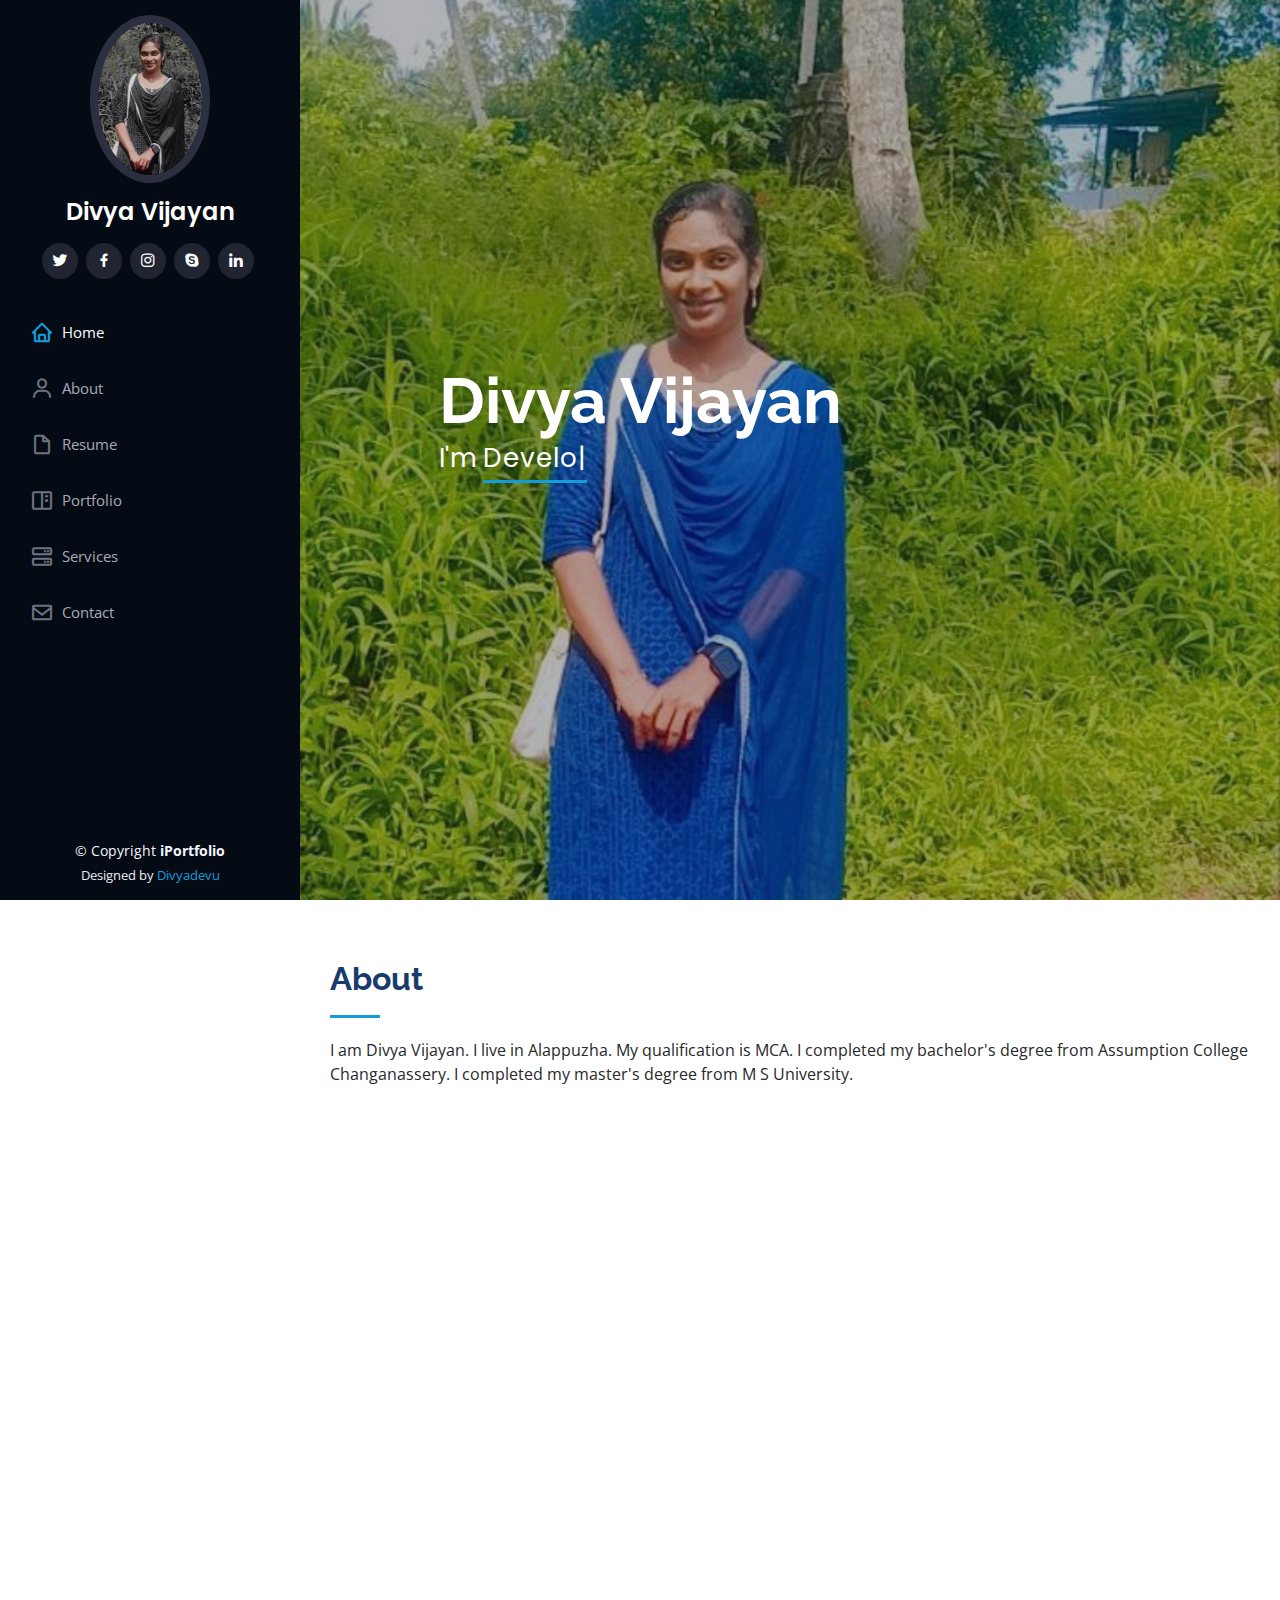
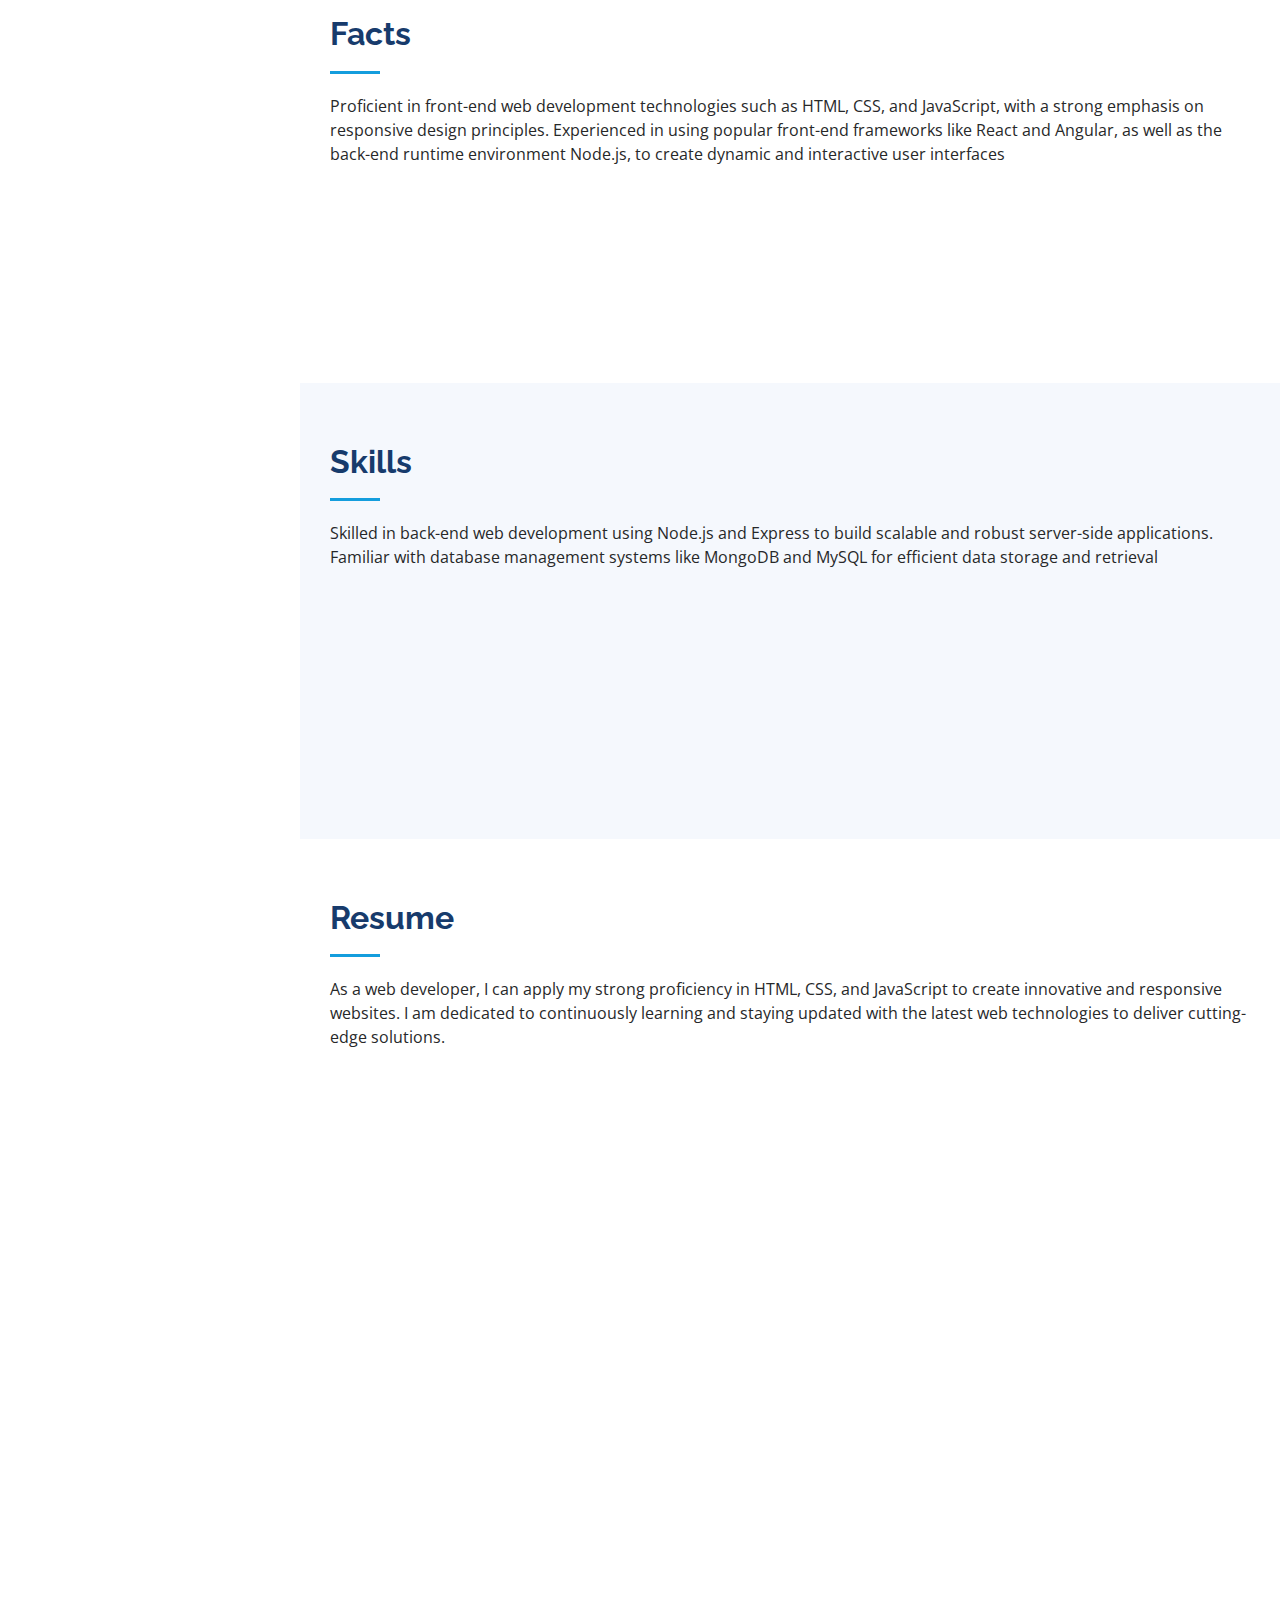
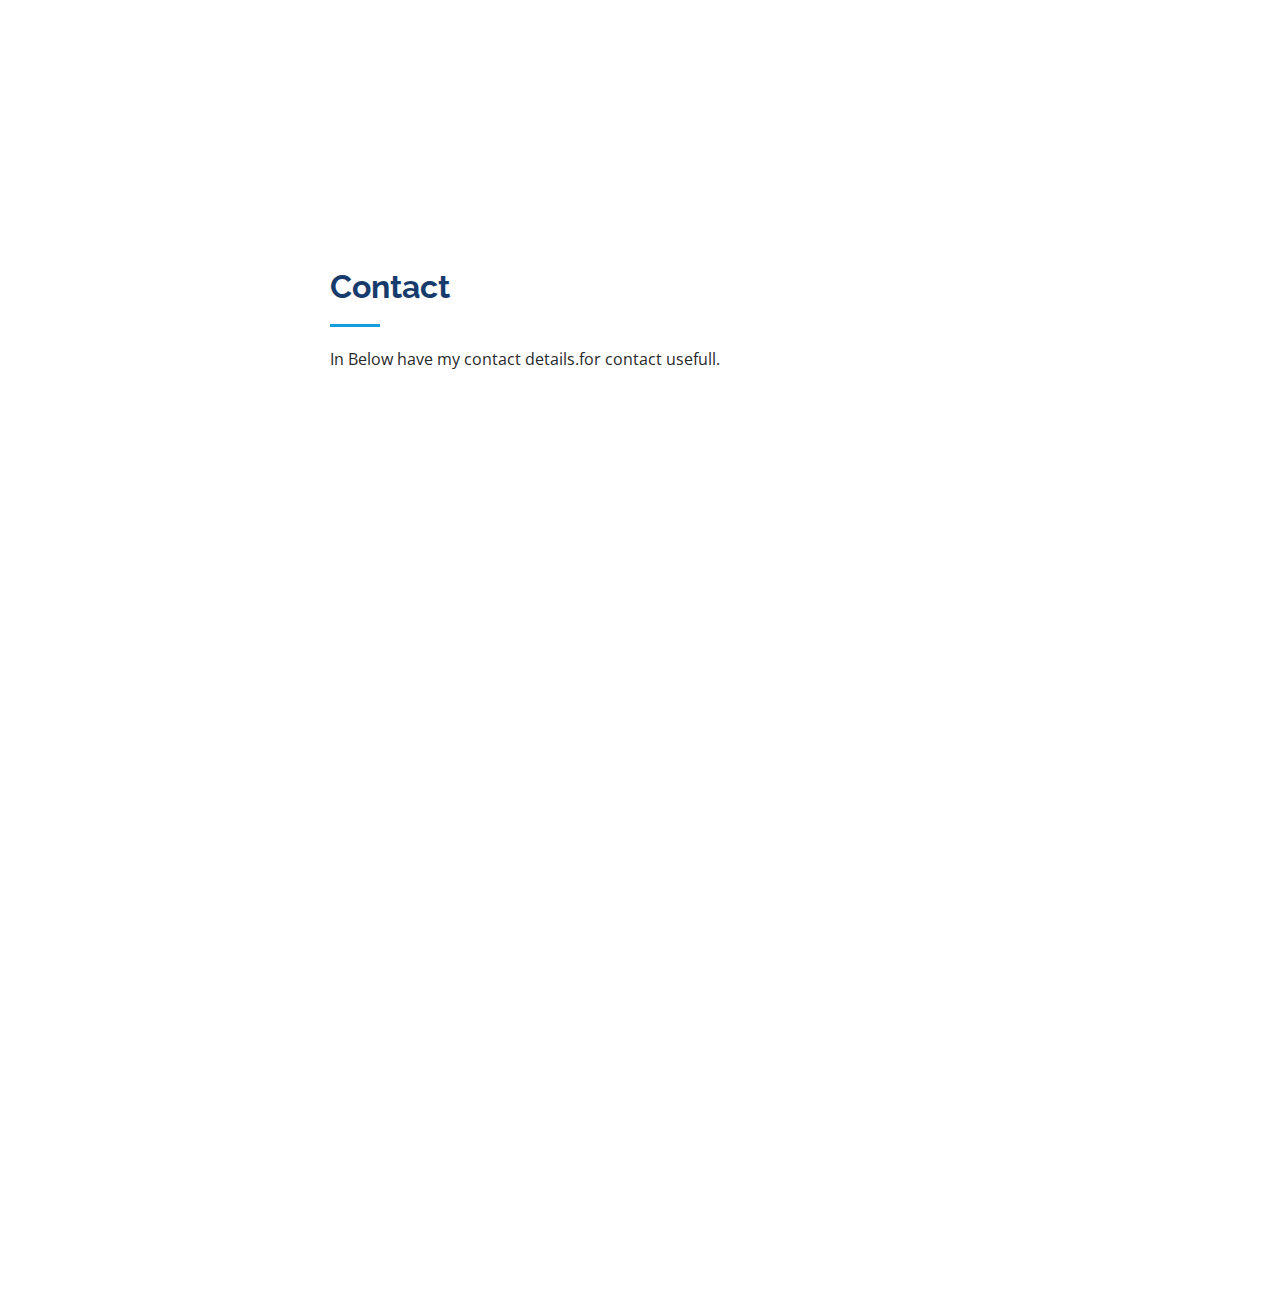
==== commit 67a2fe76: "Update index.html" ====
--- a/index.html
+++ b/index.html
@@ -430,13 +430,13 @@
                                 <div class="email">
                                     <i class="bi bi-envelope"></i>
                                     <h4>Email:</h4>
-                                    <p>divyakalloorkattu@gmail.com</p>
+                                    <p>xxxxxxxxxxxx@gmail.com</p>
                                 </div>
 
                                 <div class="phone">
                                     <i class="bi bi-phone"></i>
                                     <h4>Call:</h4>
-                                    <p>+91 9656734289 / +91 8921954051</p>
+                                    <p>+91 xxxxxxxxxx / +91 xxxxxxxxxx</p>
                                 </div>
 
                                 <iframe
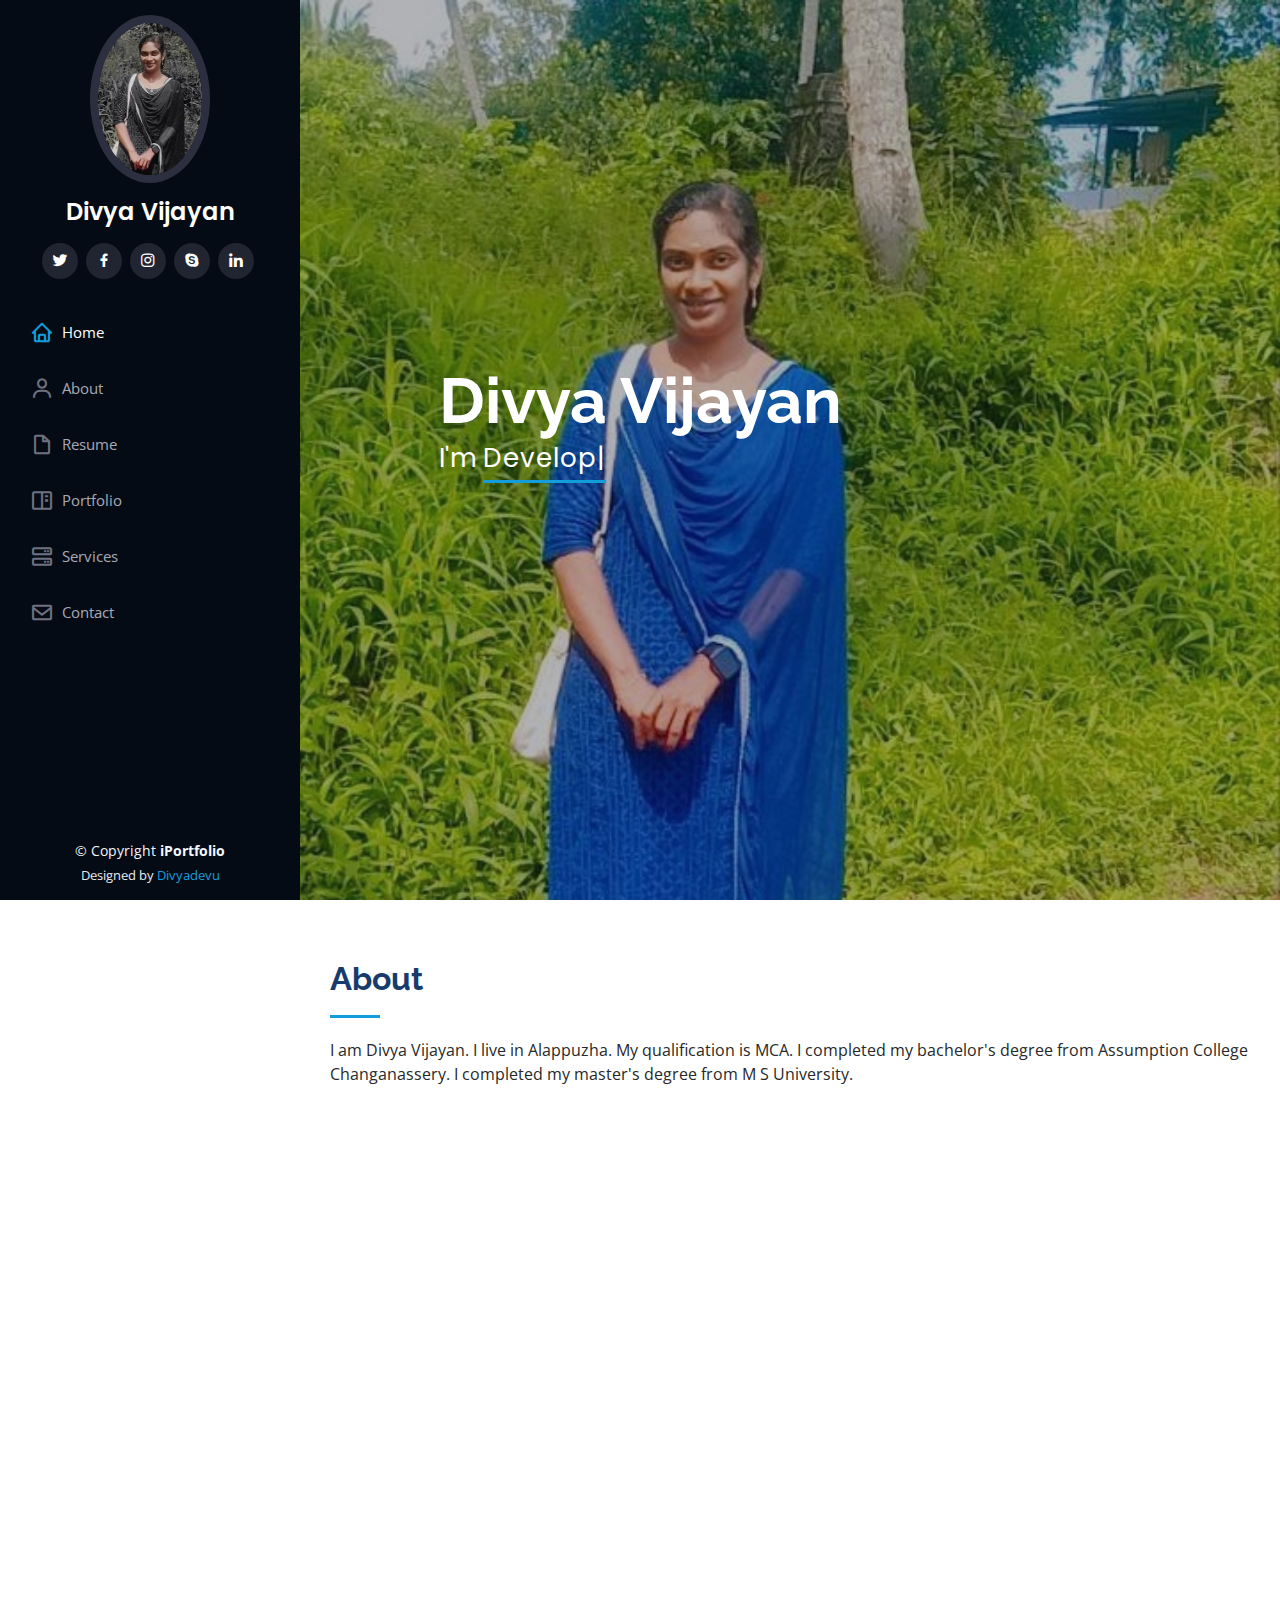
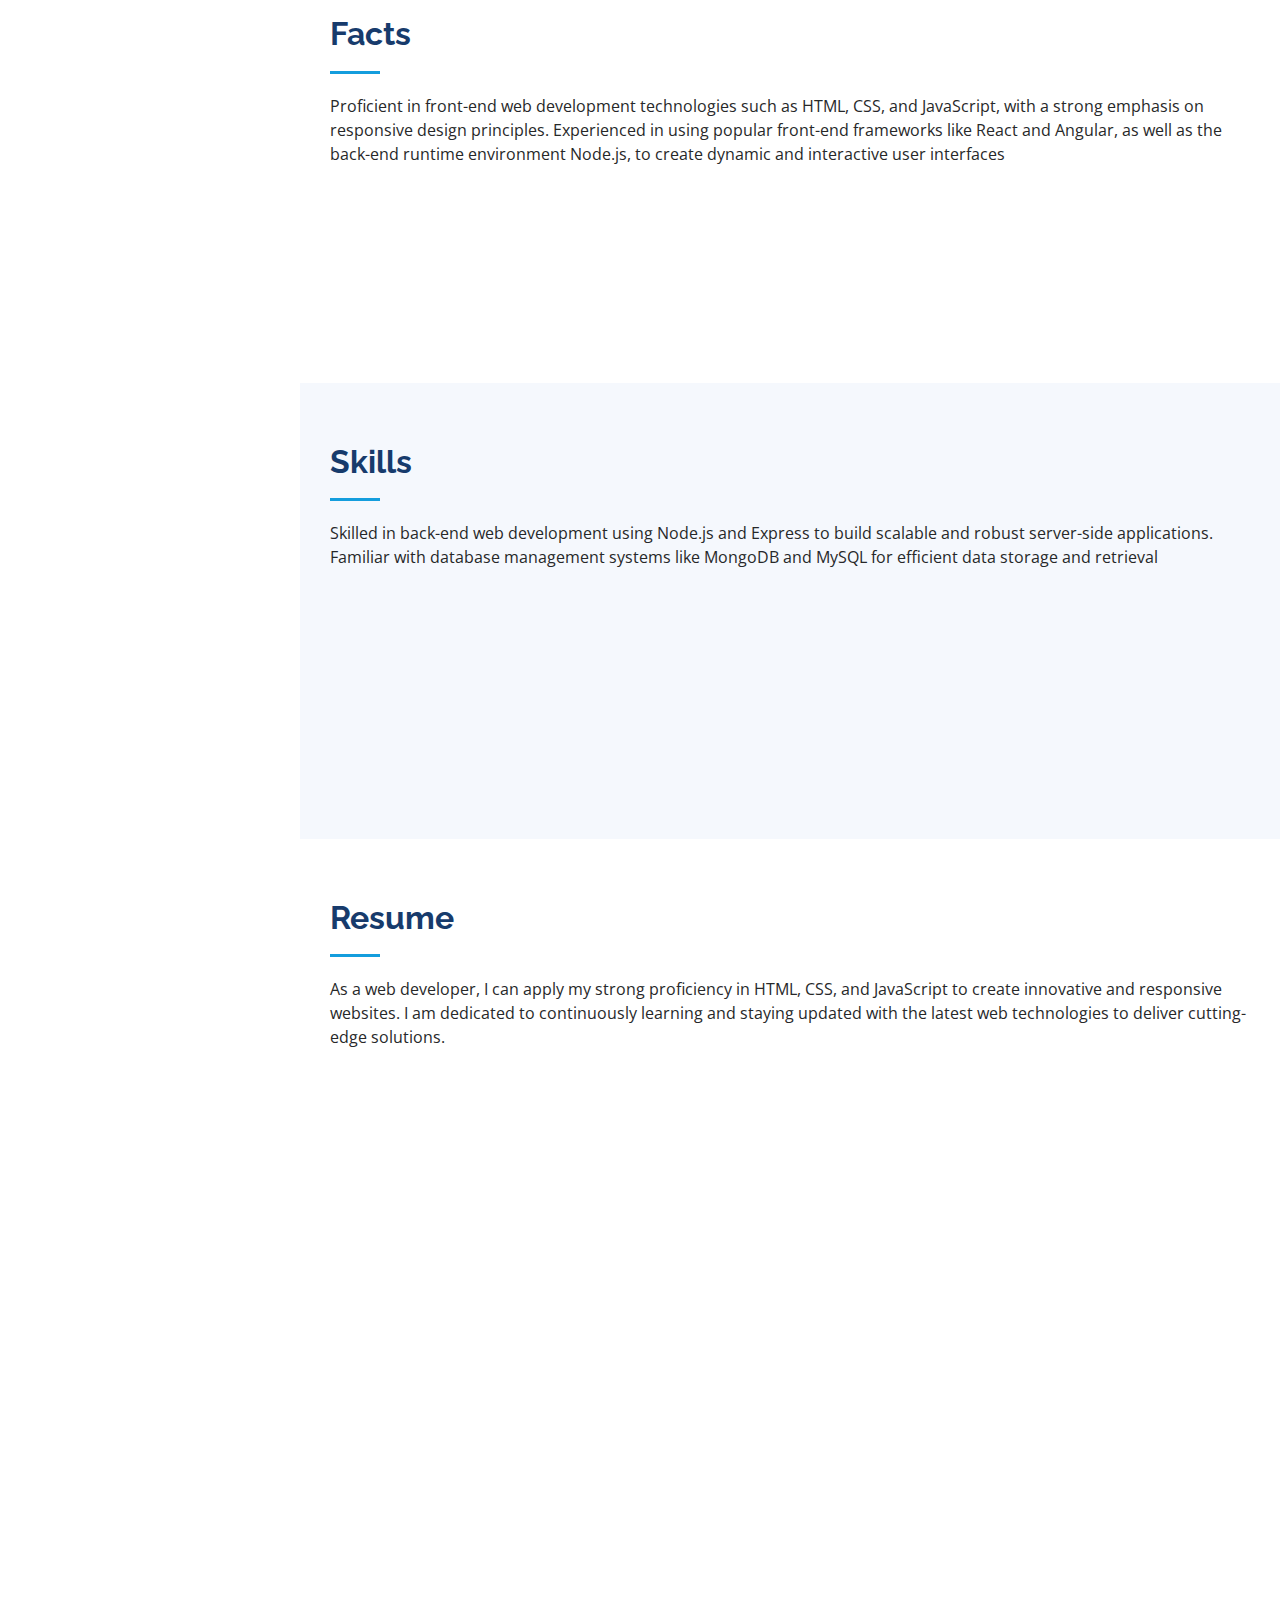
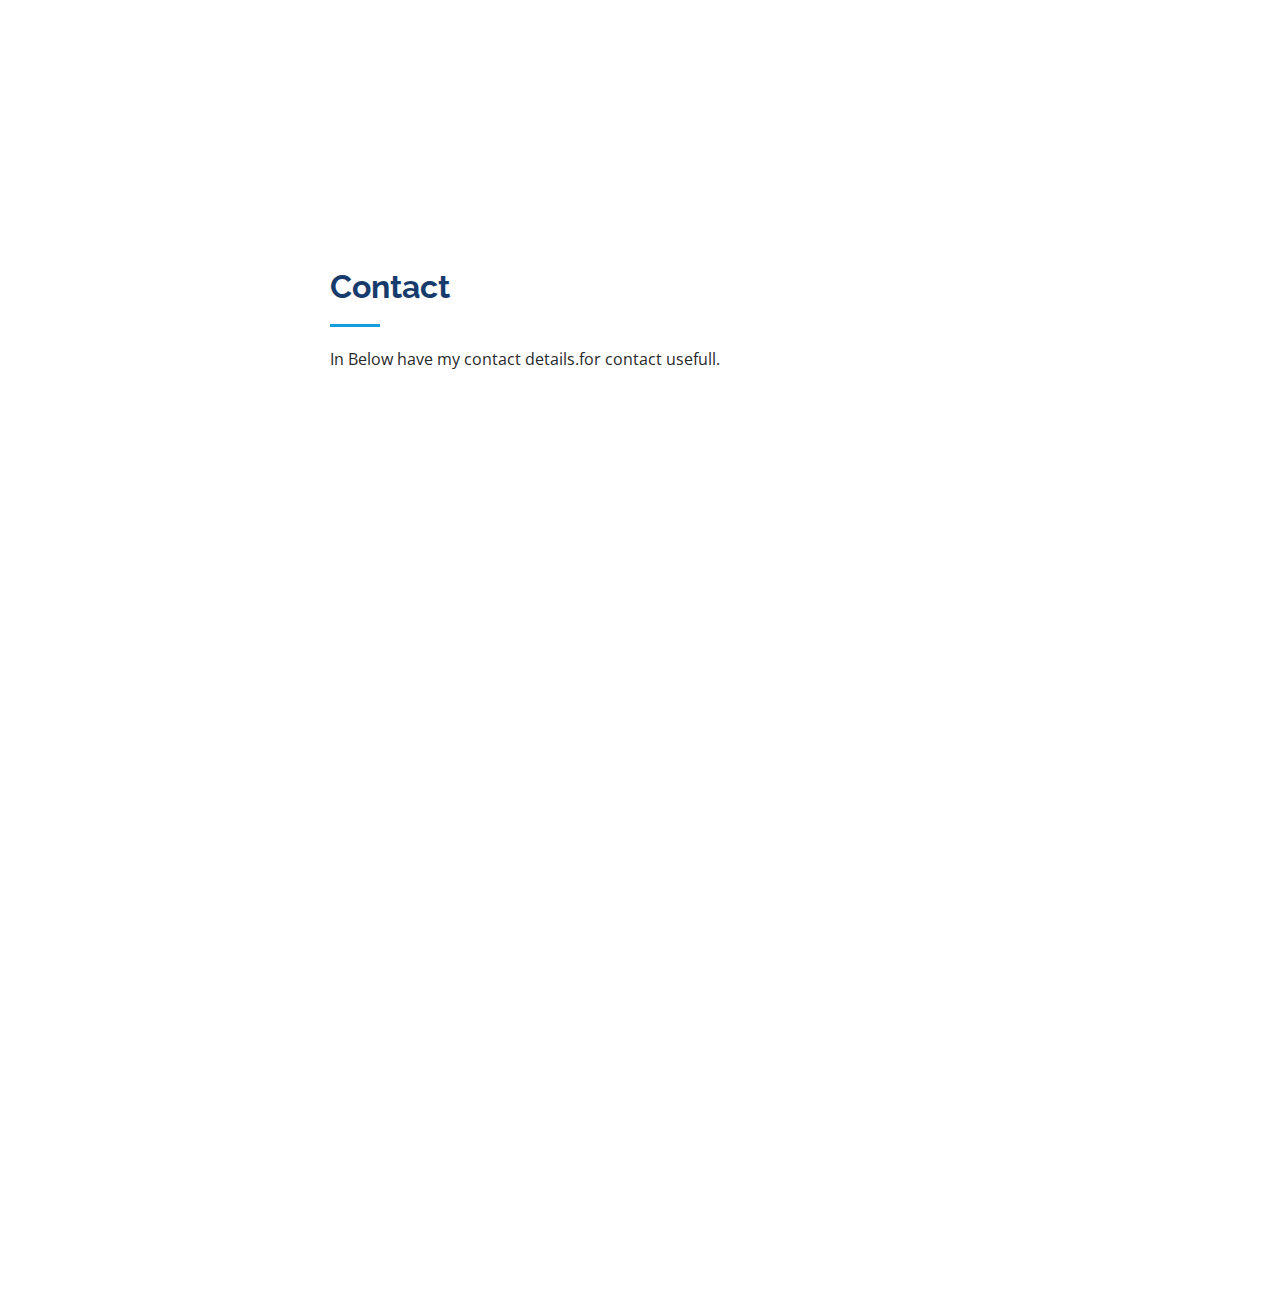
==== commit f7e02afa: "Add files via upload" ====
--- a/index.html
+++ b/index.html
@@ -365,8 +365,8 @@
                                 </p>
                                 <ul>
                                     <li>City,Chengannur</li>
-                                    <li>8921954051</li>
-                                    <li>divyakalloorkattu@gmail.com</li>
+                                    <li>XXXXXXXXXXX</li>
+                                    <li>XXXXXXXXXXX@gmail.com</li>
                                 </ul>
                             </div>
 
@@ -430,13 +430,13 @@
                                 <div class="email">
                                     <i class="bi bi-envelope"></i>
                                     <h4>Email:</h4>
-                                    <p>xxxxxxxxxxxx@gmail.com</p>
+                                    <p>XXXXXXXXXXX@gmail.com</p>
                                 </div>
 
                                 <div class="phone">
                                     <i class="bi bi-phone"></i>
                                     <h4>Call:</h4>
-                                    <p>+91 xxxxxxxxxx / +91 xxxxxxxxxx</p>
+                                    <p>+XX XXXXXXXXXXX / +XX XXXXXXXXXXX</p>
                                 </div>
 
                                 <iframe
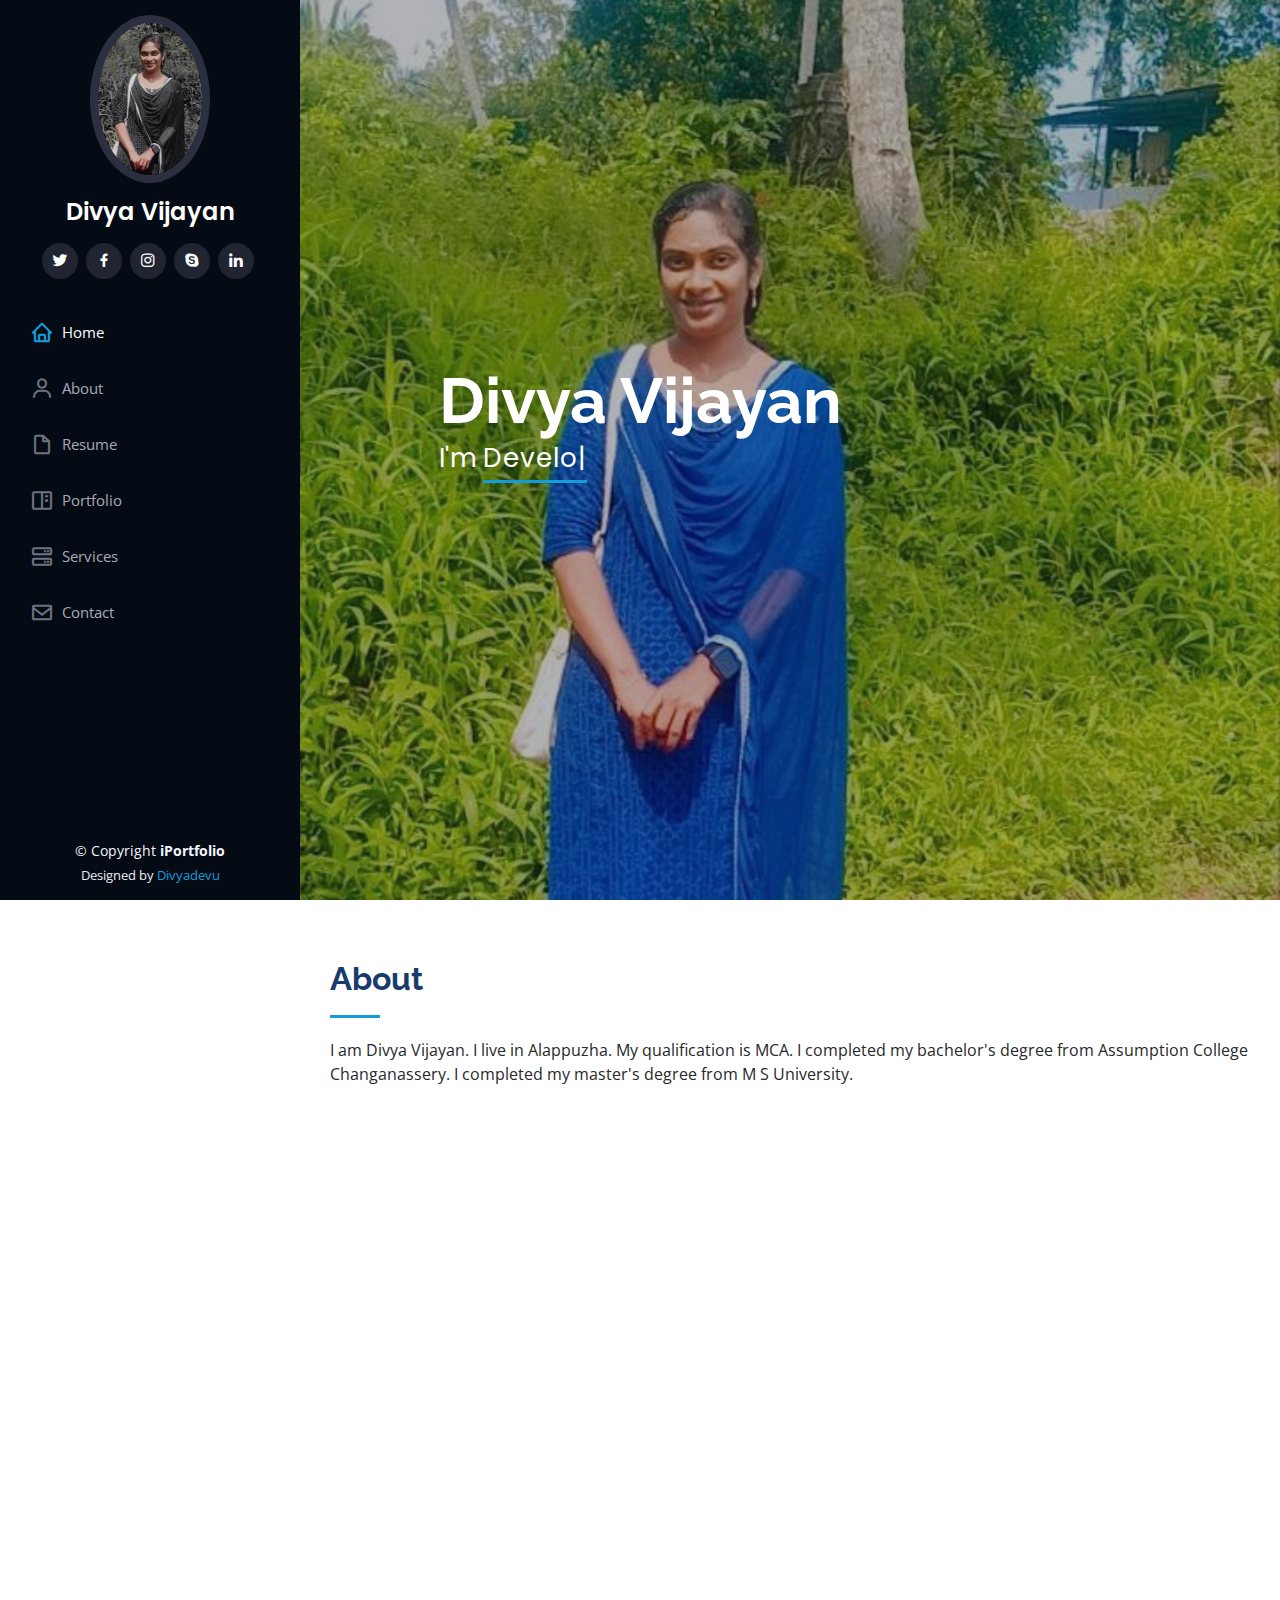
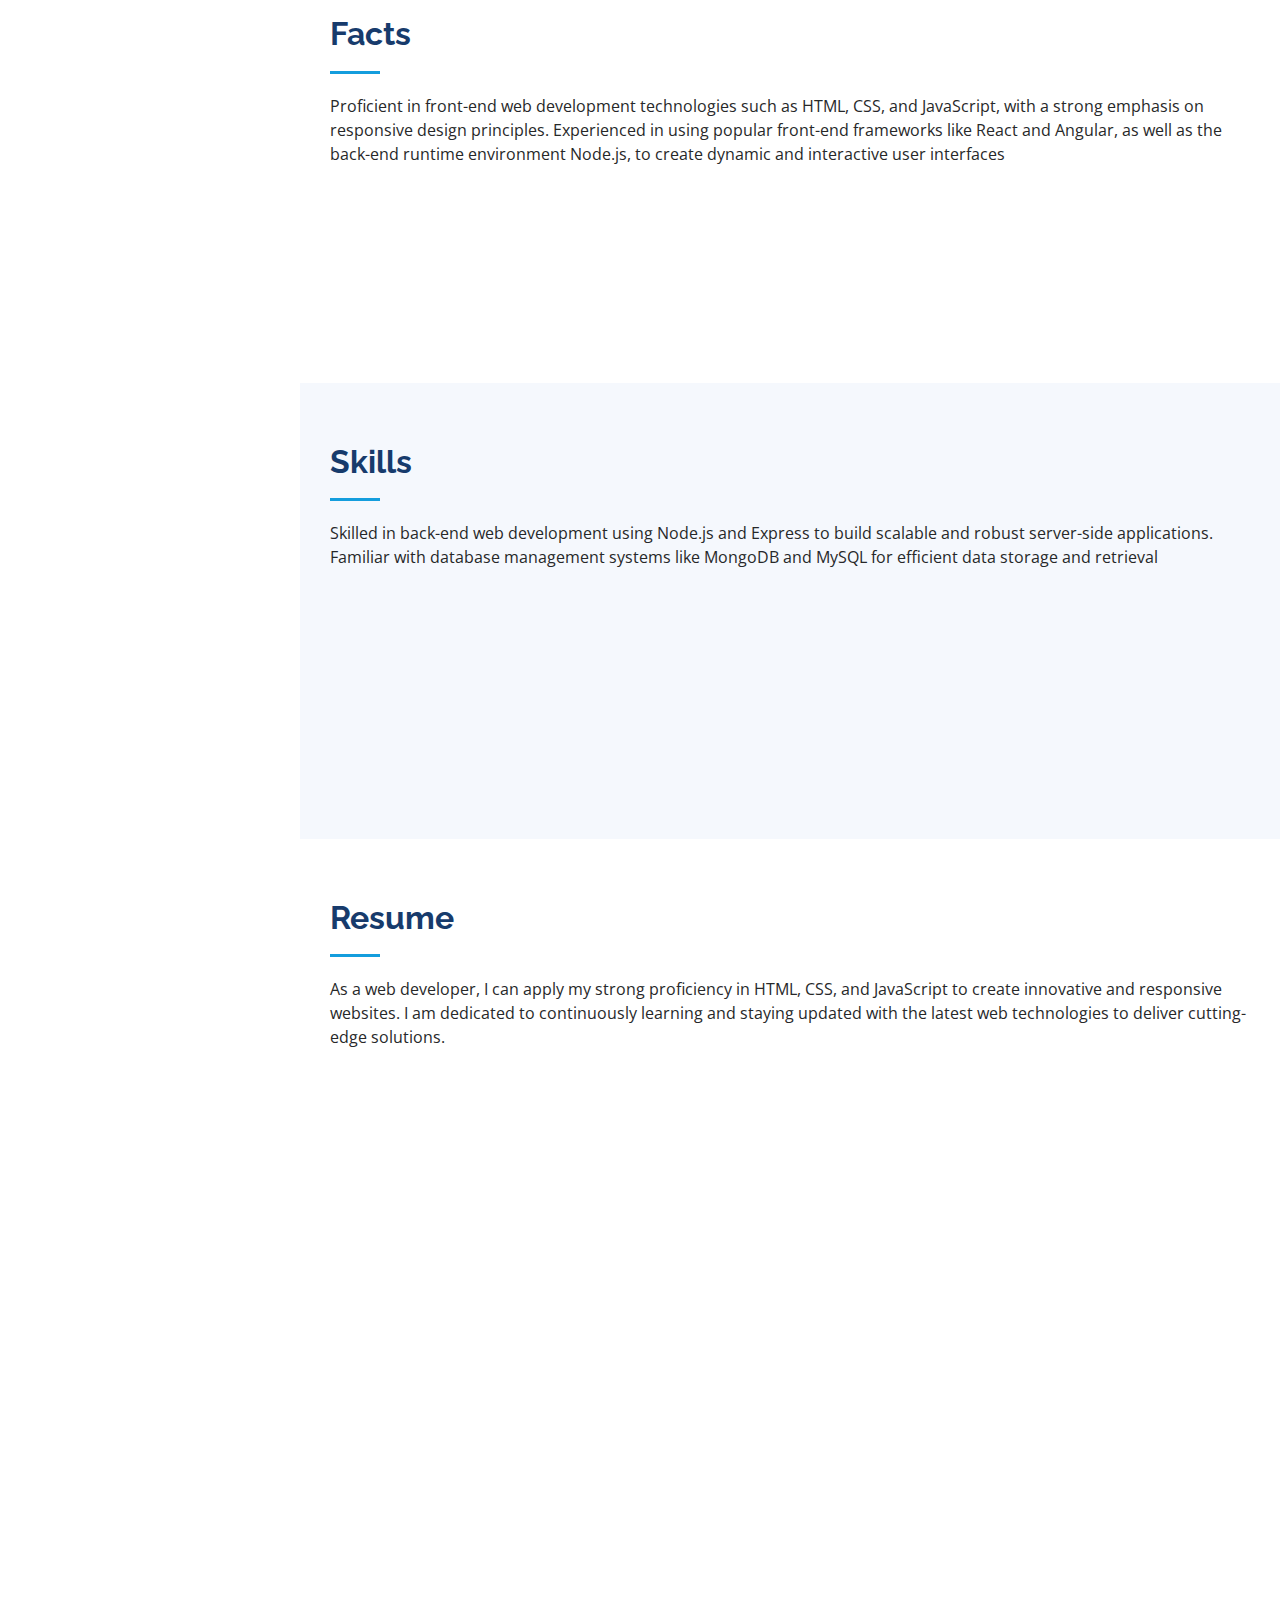
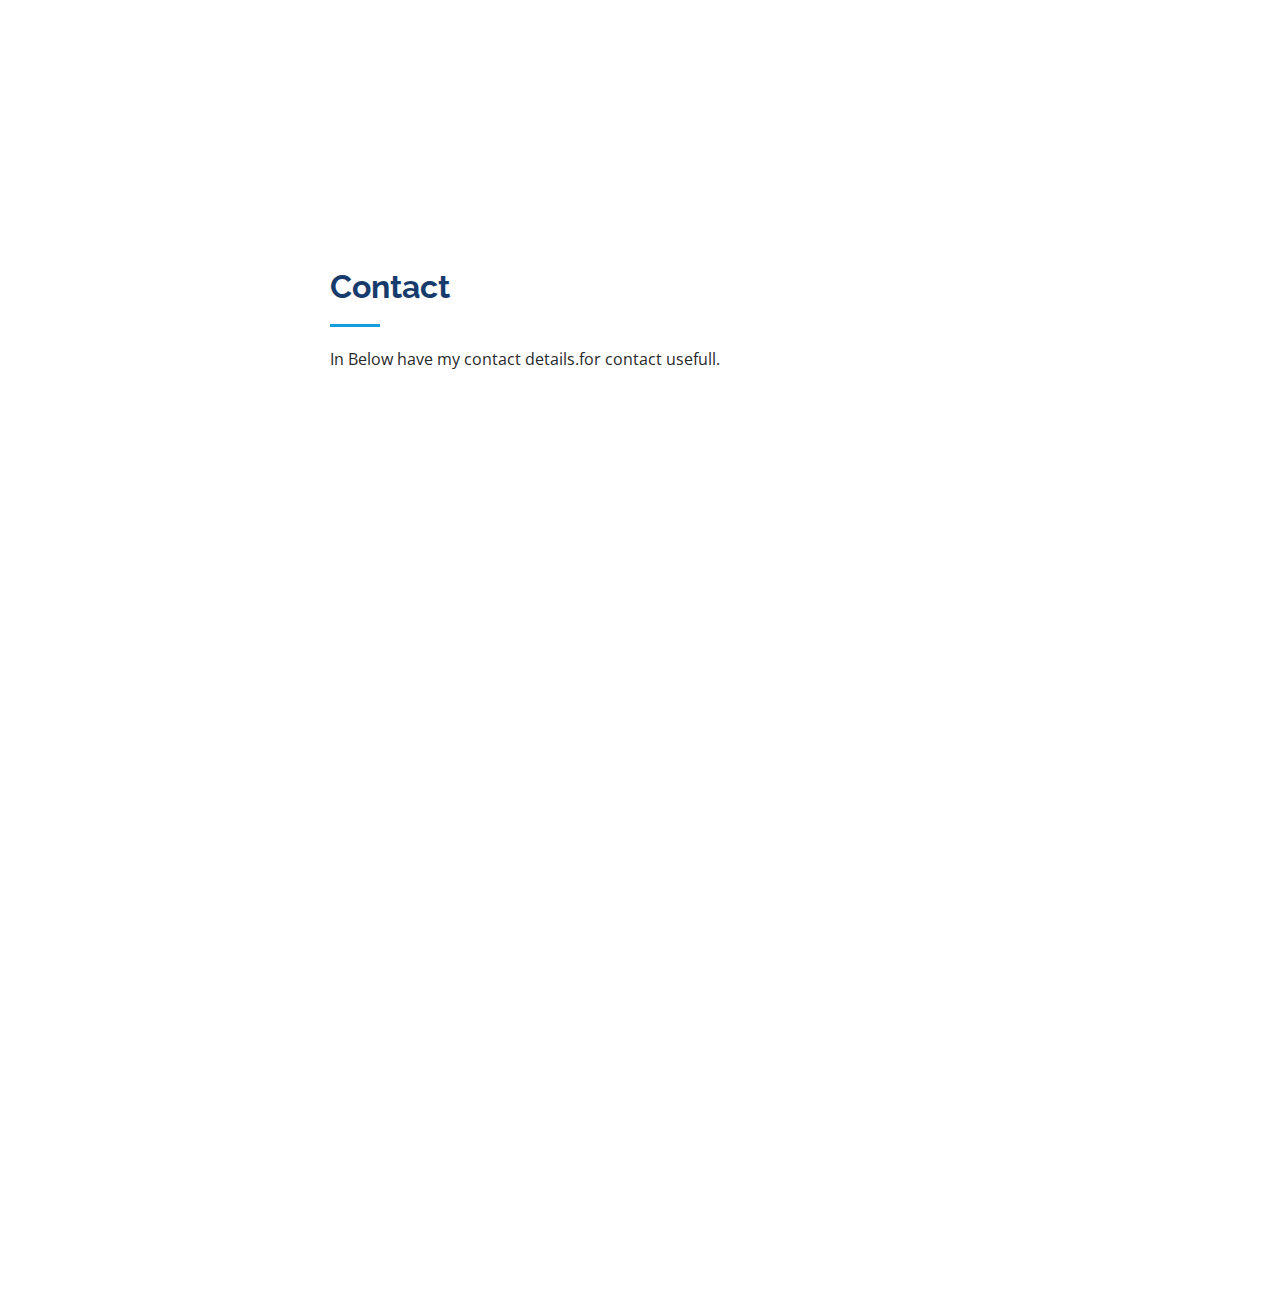
==== commit 26d2b7b4: "Add files via upload" ====
--- a/index.html
+++ b/index.html
@@ -133,7 +133,7 @@
                                     <ul>
                                         <li>
                                             <i class="bi bi-chevron-right"></i> <strong>Birthday:</strong>
-                                            <span>1 March 1992</span>
+                                            <span>XXXXXXXXXXX</span>
                                         </li>
                                         <li>
                                             <i class="bi bi-chevron-right"></i> <strong>Website:</strong>
@@ -141,7 +141,7 @@
                                         </li>
                                         <li>
                                             <i class="bi bi-chevron-right"></i> <strong>Phone:</strong>
-                                            <span>+91 9656734289</span>
+                                            <span>+XXXXXXXXXXX</span>
                                         </li>
                                         <li>
                                             <i class="bi bi-chevron-right"></i> <strong>City:</strong>
@@ -157,7 +157,7 @@
                                         </li>
                                         <li>
                                             <i class="bi bi-chevron-right"></i> <strong>Email:</strong>
-                                            <span>divyakalloorkattu@gmail.com</span>
+                                            <span>XXXXXXXXXXX@gmail.com</span>
                                         </li>
                                         <li>
                                             <i class="bi bi-chevron-right"></i> <strong>Freelance:</strong>
